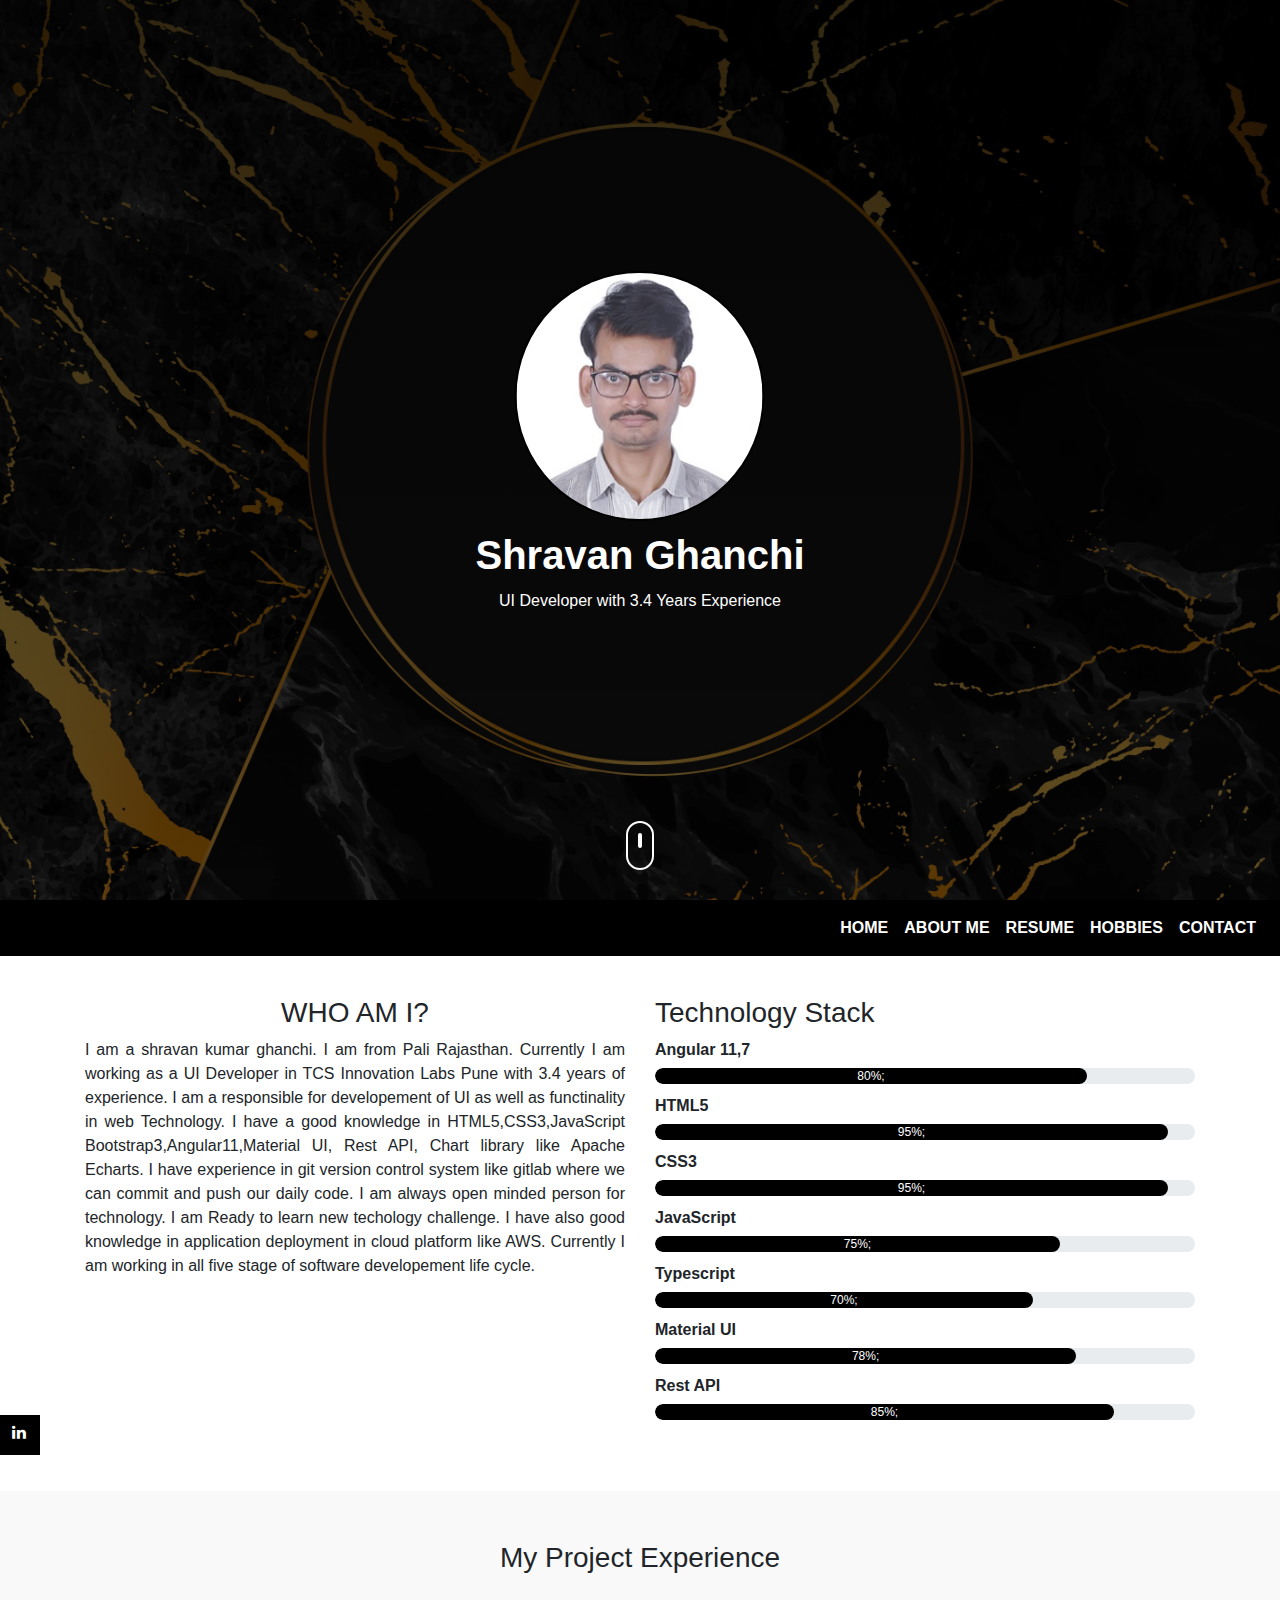
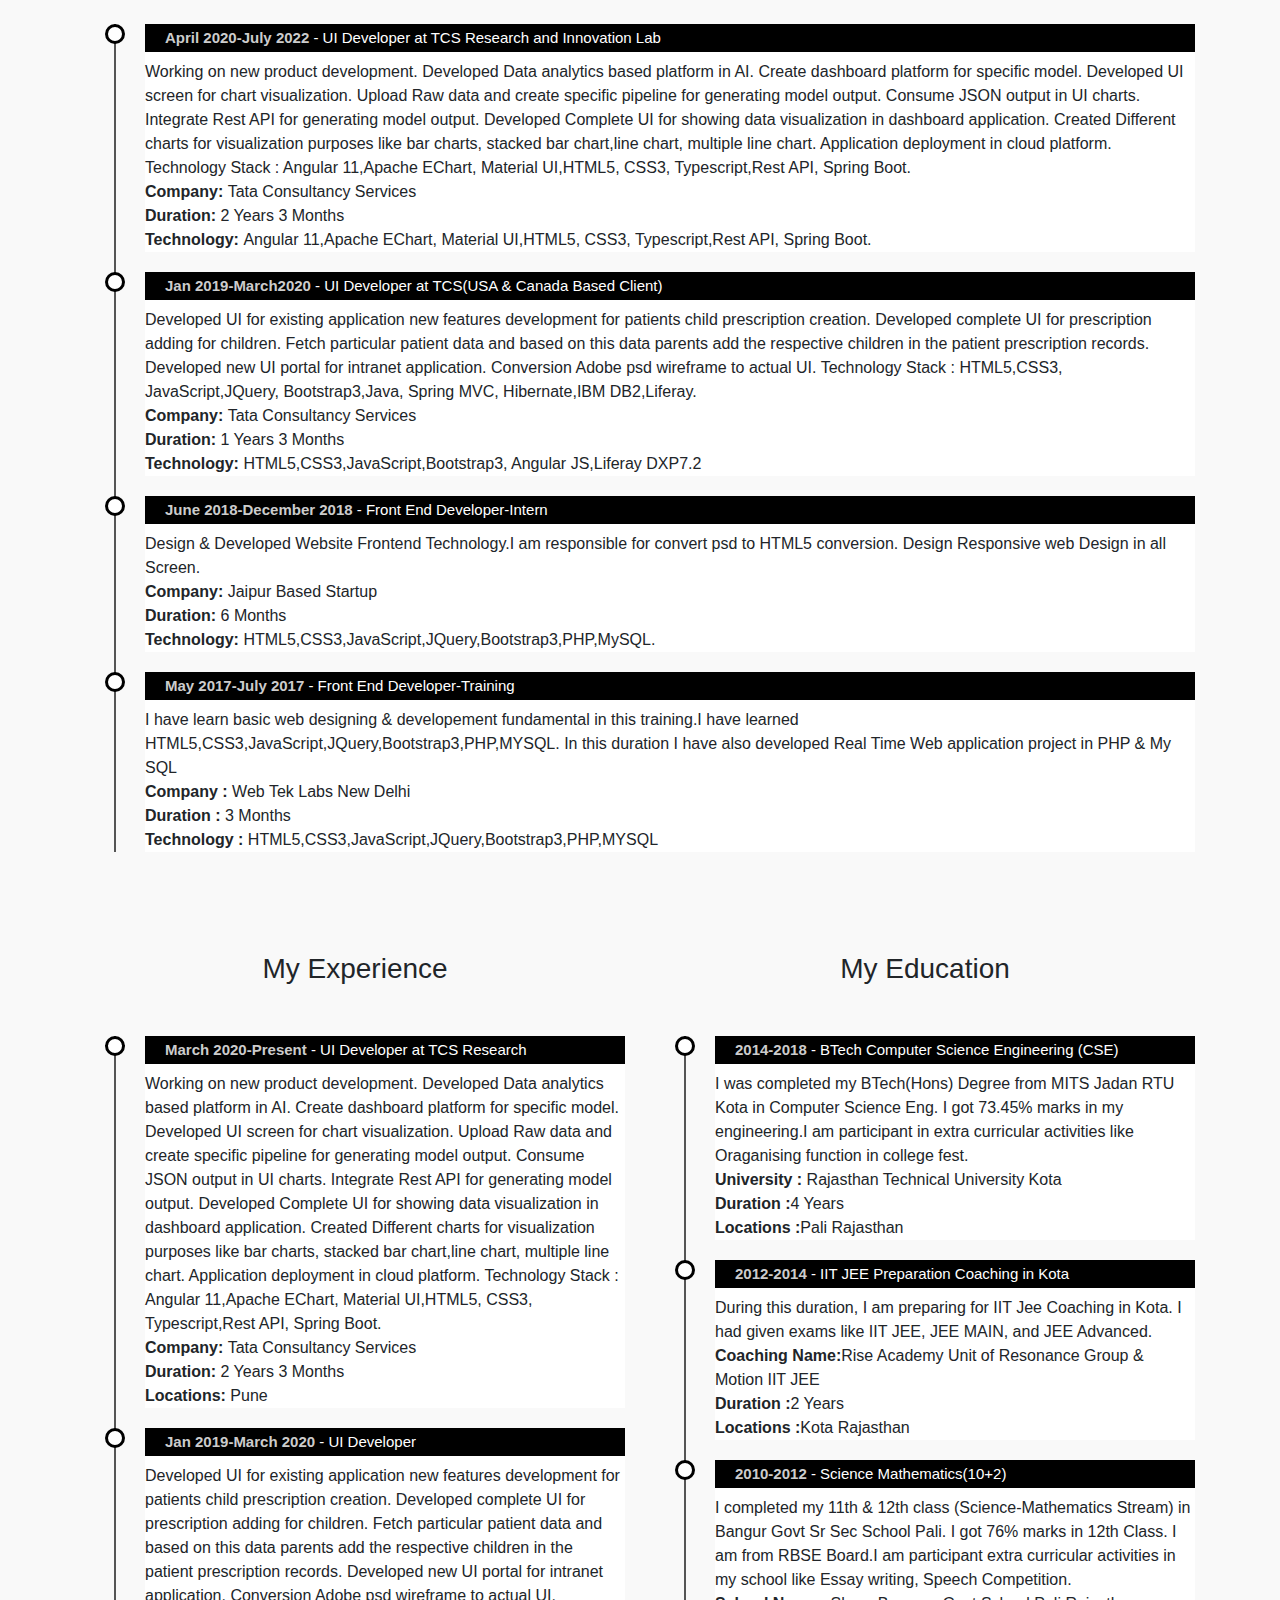
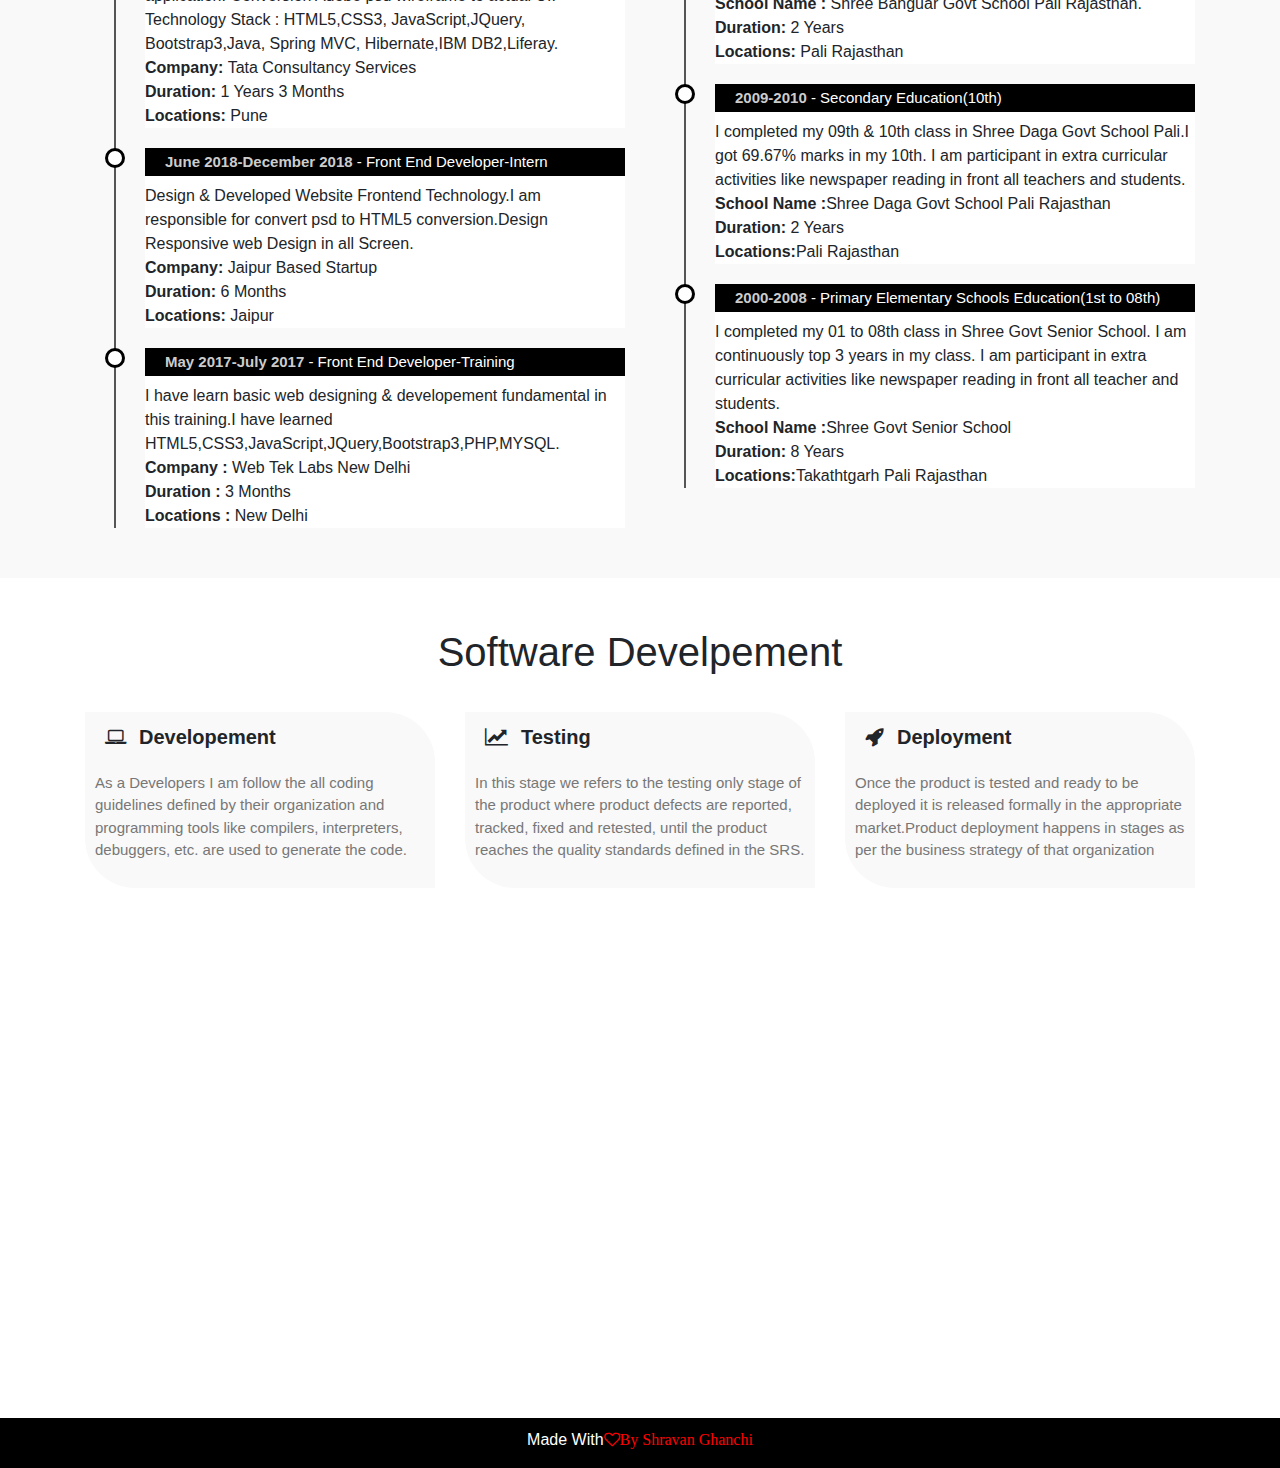
==== index.html @ bf37110e "Updated content and added updated resume" ====
<html>
<head>
     <title>UI Developer</title>
	<meta charset="utf-8"> 
	   <meta name="viewport" content="width=device-width, initial-scale=1">
	   <link rel="stylesheet" type="text/css" href="css/style.css">
	   <link rel="stylesheet" href="https://stackpath.bootstrapcdn.com/bootstrap/4.3.1/css/bootstrap.min.css"/>
<link rel="stylesheet" href="https://stackpath.bootstrapcdn.com/font-awesome/4.7.0/css/font-awesome.min.css">
<link rel="stylesheet" type="text/css" href="https://stackpath.bootstrapcdn.com/font-awesome/4.7.0/css/font-awesome.min.css">
<script src="https://code.jquery.com/jquery-3.3.1.slim.min.js"></script>
<script src="https://cdnjs.cloudflare.com/ajax/libs/popper.js/1.14.7/umd/popper.min.js" "></script>
<script src="https://stackpath.bootstrapcdn.com/bootstrap/4.3.1/js/bootstrap.min.js"></script>

</head>
<body>

 <!--------Header section------>
 <section id="header">
 
     <div class="container text-center">
	 <div class="user-box">
	 <img src="images/Shravan.jpg">
	 <h1>Shravan Ghanchi</h1>
	 <p class="">UI Developer with 3.4 Years Experience</p>
	 
	 </div>
	     
	 </div>
	 <div class="scroll-btn">
	          <div class="scroll-bar"><a href="#about"><span></span></a></div>
	 </div>
 </section>
 <!------UserInfoSection-------->
 <section class="user-info">
 <div class="nav-bar">
 <nav class="navbar navbar-expand-lg">
  <a class="navbar-brand top-logo " href="#"></a>
  <button class="navbar-toggler" type="button" data-toggle="collapse" data-target="#navbarNav" aria-controls="navbarNav" aria-expanded="false" aria-label="Toggle navigation">
  <i class="fa fa-bars"></i>
    <span class="navbar-toggler-icon"></span>
  </button>
  <div class="collapse navbar-collapse" id="navbarNav">
    <ul class="navbar-nav ml-auto">
      <li class="nav-item active">
        <a class="nav-link" href="#top"><b>HOME</b> <span class="sr-only">(current)</span></a>
      </li>
      <li class="nav-item">
        <a class="nav-link" href="#about"><b>ABOUT ME</b></a>
      </li>
      <li class="nav-item">
        <a class="nav-link" href="#resume"><b>RESUME</b></a>
      </li>
	  <li class="nav-item">
        <a class="nav-link" href="#service"><b>HOBBIES</b></a>
      </li>
	  <li class="nav-item">
        <a class="nav-link" href="#contact"><b>CONTACT</b></a>
      </li>
      
    </ul>
  </div>
</nav>
</div>
<!------ABOUT----->
<div class="container about" id="about">
<div class="row">
    <div class="col-md-6 text-center">
	<!-- <img src="images/Shravan.jpg" class="profile-img"> -->
	<h3 style="padding-top:40px">WHO AM I?</h3>
	<p style="text-align: justify;">
		I am a shravan kumar ghanchi. 
I am from Pali Rajasthan. 
Currently I am working as a UI Developer in TCS Innovation Labs Pune with 3.4 years of experience.
I am a responsible for developement of  UI  as well as functinality in web Technology.
I have a good knowledge in HTML5,CSS3,JavaScript Bootstrap3,Angular11,Material UI, Rest API, Chart library like Apache Echarts.  
I have experience in git version control system like gitlab where we can commit and push our daily code. I am always open minded person for technology. 
I am Ready to learn new techology challenge. 
I have also good knowledge in application deployment in cloud platform like AWS.
Currently I am working in all five stage of software developement life cycle.
	</p>
	</div>
	<div class="col-md-6">

		<h3 style="padding-top:40px">Technology Stack</h3>
	
	<div class="skills-bars">
	 <p>Angular 11,7</p>
	
	<div class="progress">
	    <div class="progress-bar" style="width:80%;">80%;</div>
	</div>
	 <p>HTML5</p>
	
	<div class="progress">
	    <div class="progress-bar" style="width:95%;">95%;</div>
	</div>
	 <p>CSS3</p>
	
	<div class="progress">
	    <div class="progress-bar" style="width:95%;">95%;</div>
	</div>
	 <p>JavaScript</p>
	
	<div class="progress">
	    <div class="progress-bar" style="width:75%;">75%;</div>
	</div>
	<p>Typescript</p>
	<div class="progress">
	    <div class="progress-bar" style="width:70%;">70%;</div>
	</div>
	<p>Material UI</p>
	<div class="progress">
	    <div class="progress-bar" style="width:78%;">78%;</div>
	</div>
	<p>Rest API</p>
	<div class="progress">
	    <div class="progress-bar" style="width:85%;">85%;</div>
	</div>
	</div>
</div>
</div>
</div>

<!-----------------Social Icon----->
<div class="social-icon">
     <ul>
	     <a href="https://www.linkedin.com/in/shravan-ghanchi-8161ab115/"><li><i class="fa fa-linkedin"></i></li></a>
		 <!-- <a href="#"><li><i class="fa fa-facebook"></i></li></a>
		 <a href="#"><li><i class="fa fa-github"></i></li></a>
		 <a href="#"><li><i class="fa fa-twitter"></i></li></a> -->
	 </ul>
</div>
<!--------------------Project Experinece------------------------------->
<div class="resume" id="resume">
<div class="container">
        <div class="row">
		     <div class="col-md-12">
			       <h3 class="text-center">My Project Experience</h3>
				   <ul class="timeline">
					<li>
						<h4><span>April 2020-July 2022</span> - UI Developer at TCS Research and Innovation Lab</h4>
						 <p>Working on new product development.
							Developed Data analytics based platform in AI.
							Create dashboard platform for specific model.
							Developed UI screen for chart visualization.
							Upload Raw data and create specific pipeline for generating model output.
							Consume JSON output in UI charts.
							Integrate Rest API for generating model output.
							Developed Complete UI for showing data visualization in dashboard application.
							Created Different charts for visualization purposes like bar charts, stacked bar chart,line chart, multiple line chart.
							Application deployment in cloud platform.
							Technology Stack : Angular 11,Apache EChart,
							Material UI,HTML5, CSS3, Typescript,Rest API, Spring Boot. <br>
						 <b>Company: </b>Tata Consultancy Services<br>
						 <b>Duration: </b>2 Years 3 Months<br>
						 <b>Technology: </b>Angular 11,Apache EChart,
						 Material UI,HTML5, CSS3, Typescript,Rest API, Spring Boot.<br></p>
						 </li>
				      <li>
				       <h4><span>Jan 2019-March2020</span> - UI Developer at TCS(USA & Canada Based Client)</h4>
				        <p>Developed UI for existing application new features development for patients child prescription creation.
							Developed complete UI for prescription adding for children.
							Fetch particular patient data and based on this data parents add the respective children in the patient prescription records.
							Developed new UI portal for intranet application.
							Conversion Adobe psd wireframe to actual UI.
							Technology Stack : HTML5,CSS3, JavaScript,JQuery, Bootstrap3,Java, Spring MVC, Hibernate,IBM DB2,Liferay.<br>
						<b>Company: </b>Tata Consultancy Services<br>
						<b>Duration: </b> 1 Years 3 Months<br>
						<b>Technology: </b>HTML5,CSS3,JavaScript,Bootstrap3, Angular JS,Liferay DXP7.2<br></p>
						</li>
						<li>
				       <h4><span>June 2018-December 2018</span> - Front End Developer-Intern </h4>
				        <p>Design & Developed Website Frontend Technology.I am responsible for convert psd to HTML5 conversion. Design Responsive web Design in all Screen.<br>
						<b>Company: </b>Jaipur Based Startup<br>
						<b>Duration: </b>6 Months<br>
						<b>Technology: </b>HTML5,CSS3,JavaScript,JQuery,Bootstrap3,PHP,MySQL.<br></p>
						</li>
						<li>
				       <h4><span>May 2017-July 2017</span> - Front End Developer-Training  </h4>
				        <p>I have learn basic web designing & developement fundamental in this training.I have learned HTML5,CSS3,JavaScript,JQuery,Bootstrap3,PHP,MYSQL. In this duration I have also developed Real Time Web application project in PHP & My SQL<br>
						<b>Company :</b> Web Tek Labs New Delhi<br>
						<b>Duration :</b> 3 Months<br>
						<b>Technology :</b> HTML5,CSS3,JavaScript,JQuery,Bootstrap3,PHP,MYSQL<br></p>
						</li>
				   </ul>
				   
				   
			 </div>
			 
		</div>
</div>
</div>


<!--------------------Resume------------------------------->
<div class="resume" id="resume">
<div class="container">
        <div class="row">
		     <div class="col-md-6">
			       <h3 class="text-center">My Experience </h3>
				   <ul class="timeline">
					<li>
						<h4><span>March 2020-Present</span> - UI Developer at TCS Research</h4>
						 <p>Working on new product development. Developed Data analytics based platform in AI. Create dashboard platform for specific model. Developed UI screen for chart visualization. Upload Raw data and create specific pipeline for generating model output. Consume JSON output in UI charts. Integrate Rest API for generating model output. Developed Complete UI for showing data visualization in dashboard application. Created Different charts for visualization purposes like bar charts, stacked bar chart,line chart, multiple line chart. Application deployment in cloud platform. Technology Stack : Angular 11,Apache EChart, Material UI,HTML5, CSS3, Typescript,Rest API, Spring Boot.<br>
						 <b>Company: </b>Tata Consultancy Services<br>
						 <b>Duration: </b>2 Years 3 Months<br>
						 <b>Locations: </b>Pune<br></p>
						 </li>
				      <li>
				       <h4><span>Jan 2019-March 2020</span> - UI Developer </h4>
				        <p>Developed UI for existing application new features development for patients child prescription creation. Developed complete UI for prescription adding for children. Fetch particular patient data and based on this data parents add the respective children in the patient prescription records. Developed new UI portal for intranet application. Conversion Adobe psd wireframe to actual UI. Technology Stack : HTML5,CSS3, JavaScript,JQuery, Bootstrap3,Java, Spring MVC, Hibernate,IBM DB2,Liferay.<br>
						<b>Company: </b>Tata Consultancy Services<br>
						<b>Duration: </b>1 Years 3 Months<br>
						<b>Locations: </b>Pune<br></p>
						</li>
						<li>
				       <h4><span>June 2018-December 2018</span> - Front End Developer-Intern </h4>
				        <p>Design & Developed Website Frontend Technology.I am responsible for convert psd to HTML5 conversion.Design Responsive web Design in all Screen.<br>
						<b>Company: </b>Jaipur Based Startup<br>
						<b>Duration: </b>6 Months<br>
						<b>Locations: </b>Jaipur<br></p>
						</li>
						<li>
				       <h4><span>May 2017-July 2017</span> - Front End Developer-Training  </h4>
				        <p>I have learn basic web designing & developement fundamental in this training.I have learned HTML5,CSS3,JavaScript,JQuery,Bootstrap3,PHP,MYSQL.<br>
						<b>Company :</b> Web Tek Labs New Delhi<br>
						<b>Duration :</b> 3 Months<br>
						<b>Locations :</b> New Delhi<br></p>
						</li>

				   </ul>
				   
				   
			 </div>
			 <div class="col-md-6">
			 <h3 class="text-center">My Education</h3>
				   <ul class="timeline">
				      <li>
				       <h4><span>2014-2018</span> - BTech Computer Science Engineering (CSE)</h4>
				        <p>I was completed my BTech(Hons) Degree from MITS Jadan RTU Kota in Computer Science Eng.
							I got 73.45% marks in my engineering.I am participant in extra curricular activities like Oraganising function in college fest.<br>
						<b>University :</b> Rajasthan Technical University Kota<br>
						<b>Duration :</b>4 Years<br>
						<b>Locations :</b>Pali Rajasthan<br></p>
						</li>
						<li>
							<h4><span>2012-2014</span> - IIT JEE Preparation Coaching in Kota</h4>
							<p>During this duration, I am preparing for IIT Jee Coaching in Kota. I had given exams like IIT JEE, JEE MAIN, and JEE Advanced.  <br>
							<b>Coaching Name:</b>Rise Academy Unit  of Resonance Group  & Motion IIT JEE<br>
							<b>Duration :</b>2 Years <br>
							<b>Locations :</b>Kota Rajasthan<br></p>
							</li>
							<li>
				       <h4><span>2010-2012</span> - Science Mathematics(10+2)</h4>
				        <p>I completed my 11th & 12th class (Science-Mathematics Stream) in Bangur Govt Sr Sec School Pali. I got 76% marks in 12th Class. I am from RBSE Board.I am participant extra curricular activities in my school like Essay writing, Speech Competition.<br>
						<b>School Name : </b>Shree Banguar Govt School Pali Rajasthan.<br>
						<b>Duration: </b>2 Years<br>
						<b>Locations: </b>Pali Rajasthan<br></p>
						</li>
						<li>
				       <h4><span>2009-2010</span> - Secondary Education(10th)</h4>
				        <p>I completed my 09th & 10th class in Shree Daga Govt School Pali.I got 69.67% marks in my 10th. I am participant in extra curricular activities like newspaper reading in front all teachers and students.<br>
						<b>School Name :</b>Shree Daga Govt School Pali Rajasthan<br>
						<b>Duration: </b> 2 Years<br>
						<b>Locations:</b>Pali Rajasthan<br></p>
						</li>
						<li>
							<h4><span>2000-2008</span> - Primary Elementary Schools Education(1st to 08th)</h4>
							 <p>I completed my 01 to 08th class in Shree Govt Senior School. I am continuously top 3 years in my class. I am participant in extra curricular activities like newspaper reading in front all teacher and students.<br>
							 <b>School Name :</b>Shree Govt Senior School <br>
							 <b>Duration: </b> 8 Years<br>
							 <b>Locations:</b>Takathtgarh Pali Rajasthan<br></p>
							 </li>
				   </ul>
				   
				   
			 
			 </div>
		</div>
</div>
</div>


<!----------------SERVICE--------------------->
	<div class="service" id="service">
	<div class="container">
	<h1 class="text-center">Software Develpement</h1>
	<p class="text-center"></p>
	<div class="row">
		<div class="col-md-4"> 
			<div class="service-box">
			   <i class="fa fa-laptop"></i><span>Developement</span>
			   <p>As a Developers I am follow the all coding guidelines defined by their organization and programming tools like compilers, interpreters, debuggers, etc. are used to generate the code.</p>
			</div>
			
			</div>
	  
	    <div class="col-md-4">
               <div class="service-box">
		    <i class="fa fa-line-chart"></i><span>Testing</span>
			<p>In this stage we refers to the testing only stage of the product where product defects are reported, tracked, fixed and retested, until the product reaches the quality standards defined in the SRS.</p>
		 </div>
		</div>

		<div class="col-md-4"> 
			<div class="service-box">
			   <i class="fa fa-rocket"></i><span>Deployment</span>
			   <p>Once the product is tested and ready to be deployed it is released formally in the appropriate market.Product deployment happens in stages as per the business strategy of that organization</p>
			</div>
		  </div>
		 
	</div>
	</div>
	</div>
	<!------------------------Contact------------------------>
	
	
	
 </section>
 <div class="">
 <div class="contact" id="contact">
	
	 <div class="container text-center">
	       <h1>Contact Me</h1>
		   <p class="text-center">If you like my portfolio and Impress with my work. Call me given number for avaiblity of interview.<br>Send the email for schedule interview.</p>
	       <div class="row">
		       <div class="col-md-4">
			      <i class="fa fa-phone"></i>
				  <p>+919529135297</p>
			   </div>
			   <div class="col-md-4">
			      <i class="fa fa-envelope"></i>
				  <p>shravankumarghanchi@gmail.com</p>
			   </div>
			   <div class="col-md-4">
			      <i class="fa fa-internet-explorer"></i>
				  <p>shravan10.github.io/shravan-resume-/</p>
			   </div>
			   
		   </div>
		   <button type="button"class="btn btn-primary">
	   <i class="fa fa-download"></i>  <a href="images/Shravan_Ghanchi_Resume.pdf" target="_blank">Resume</a></button>
	</button>
	<!-- <button type="button"class="btn btn-primary">
	   <i class="fa fa-rocket"></i>Hire Me</button>
	</button> -->
	 </div>
	 
	 <div class="footer text-center">
	 <p>Made With<i class="fa fa-heart-o">By Shravan Ghanchi</i></p>
	 </div>
	</div>
 </div>
 
 <!-----smooth scroll----------------------->
 <script src="smooth-scroll.js"></script>
 <script>
	var scroll = new SmoothScroll('a[href*="#"]');
</script>
 
 <script>
 </script>
</body>



</html>
---- css/style.css ----
body
{
	margin:0;
	padding:0;
	font-family:sans-serif;
}

/*----------------Header CSS-------------------*/
#header
{
	height:100vh;
	background:linear-gradient(rgba(0,0,0,0.8),rgba(0,0,0,0.6)),url(../images/secondbackground.jpg);
	background-position:center;
	background-size:cover;
	background-attachment:fixed;
}
.user-box
{
	top:50%;
	left:50%;
	transform:translate(-50%,-50%);
	position:absolute;
}
.user-box img	
{
	border-radius: 50%;
    width: 250px;
    border: 2px solid #000000;
	
} 
.user-box h1
{
	color:#fff;
	font-weight:bold;
	margin:10px;
}
.user-box p
{
	color:#fff;
}
.scroll-btn
{
	bottom:30px;
	position:absolute;
	left:50%;
	transform:translateX(-50%);
	border:2px solid #fff;
	padding:10px 10px 20px;border-radius:30px;
}
.scroll-bar span
{
	border:2px solid #fff;
	font-size:10px;
	border-radius:30px;
	
}
.scroll-bar
{
	animation:mover 1s infinite alternate;
}
@keyframes mover
{
	0%{transform:translateY(0);}
	100%{transform:translateY(10px);}
}.profile-img
{
	height:400px;
}
.nav-bar
{   top:0;
	position:sticky;
	z-index:2;
}
.navbar
{
	background:#000;
	
}

.top-logo a{
	color:#ffffff !important;
font-weight:bold;
text-decoration:none;
}
.nav-bar .fa-bars
{
	font-size:35px;
	color:#fff;
}
.navbar-toggler
{
	outline:none !important;
}
.navbar-nav{
	float:right;
	text-align:right;
}
.nav-link{color:#fff !important;}
.skills-bars p
{
	margin-bottom:6px;font-weight:600;
}
.progress
{
	border-radius:16px !important;
	margin-bottom:10px;
}
.progress-bar {
	border-radius:60px;
	background:#000 !important;
}
.resume
{
	padding-top:50px;
	padding-bottom:30px;
	background:#f9f9f9;
	
}
.resume h3
{
	margin-bottom:50px;
}
.timeline
{
	list-style:none;
	position:relative;
}
.timeline:before
{
content:'';
background:#555;
display:inline-block;
position:absolute;
left:29px;
width:2px;
height:100%;
z-index:1;	
}
.timeline li
{
	margin-top:20px;margin-bottom:20px;margin-left:20px;background:#fff;
}
.timeline li h4{background-color:#000;padding:5px 0 5px 20px;color:#fff;font-size:15px;}
.timeline li h4 span{font-weight:bold;color:#ccc;}
.timeline li:before{content:'';background:#fff;display:inline-block;position:absolute;border-radius:50%;
border:3px solid #000;left:20px;width:20px;height:20px;
z-index:1;}
.service
{
	padding-top:50px;
	padding-bottom:50px;
}
.service h1{margin-bottom:15px;}
.service-box {
	background:	#f9f9f9;
	padding:10px;margin-top:20px;
	border-top-right-radius:50px;
	border-bottom-left-radius:50px;
}
.service-box .fa
{
	margin:0  10px;
	font-size:20px;
}
.service-box span
{
margin:3px;
font-size:20px;
font-weight:bold;
	
}
.service-box p
{
	font-size:15px;
	margin-top:20px;
	color:#777;
	
}
.service-box:hover
{
	background:#000;
	color:#fff;
	border-top-right-radius:0px;
	border-bottom-left-radius:0px;
	border-top-left-radius:50px;
	border-bottom-right-radius:50px;
	transition:1s;
}
.service-box:hover p{color:#fff;}
.contact
{
	
	padding-top:50px;
	background:linear-gradient(rgba(0,0,0,0.6),rgba(0,0,0,0.6)),url(../images/background3.jpg);
	background-position:center;
	background-size:cover;
	background-attachment:fixed;
	color:#fff;
}
.contact .row 
{
	padding:30px 0;font-size:22px;
}
.contact .col-md-4 .fa
{
	padding:10px;
	font-size:40px;
	
}
.contact .btn
{
	padding:10px 25px 10px 25px;
	margin:5px;border-radius:30px;
	border:2px solid #fff;
	background:transparent;
}
.contact a
{   
    color:#ffffff;
	text-decoration:none !important;
}
.contact a:hover
{   
    color:#ffffff;
	text-decoration:none !important;
}
.contact .btn focus
{
	box-shadow:none !important;
	
}

.contact .btn:hover{
	border:2px solid #000 !important;
	background:#000 !important;
	transition:0.6s;
}
.contact .btn .fa
{
	margin-right:10px;
}

.footer{
	background:#000;
	height:50px;margin-top:50px;color:#fff;padding-top:10px;
}
.fa-heart-o{
	color:red;
}
.social-icon
{
	top:50%;
	transform:translateY(-50%);
	position:sticky;
	z-index:1;
	width:80px;
}
.social-icon ul
{
	padding:initial;
}
.social-icon ul li
{
	height:40px;
	width:40px;
	list-style-type:none;
	padding-left:12px;
	padding-top:6px;
	margin-top:5px;
	color:#fff;
	background:#000;
}
.social-icon ul li:hover{
	padding-left:30px;
	width:80px;transition:1s;
}
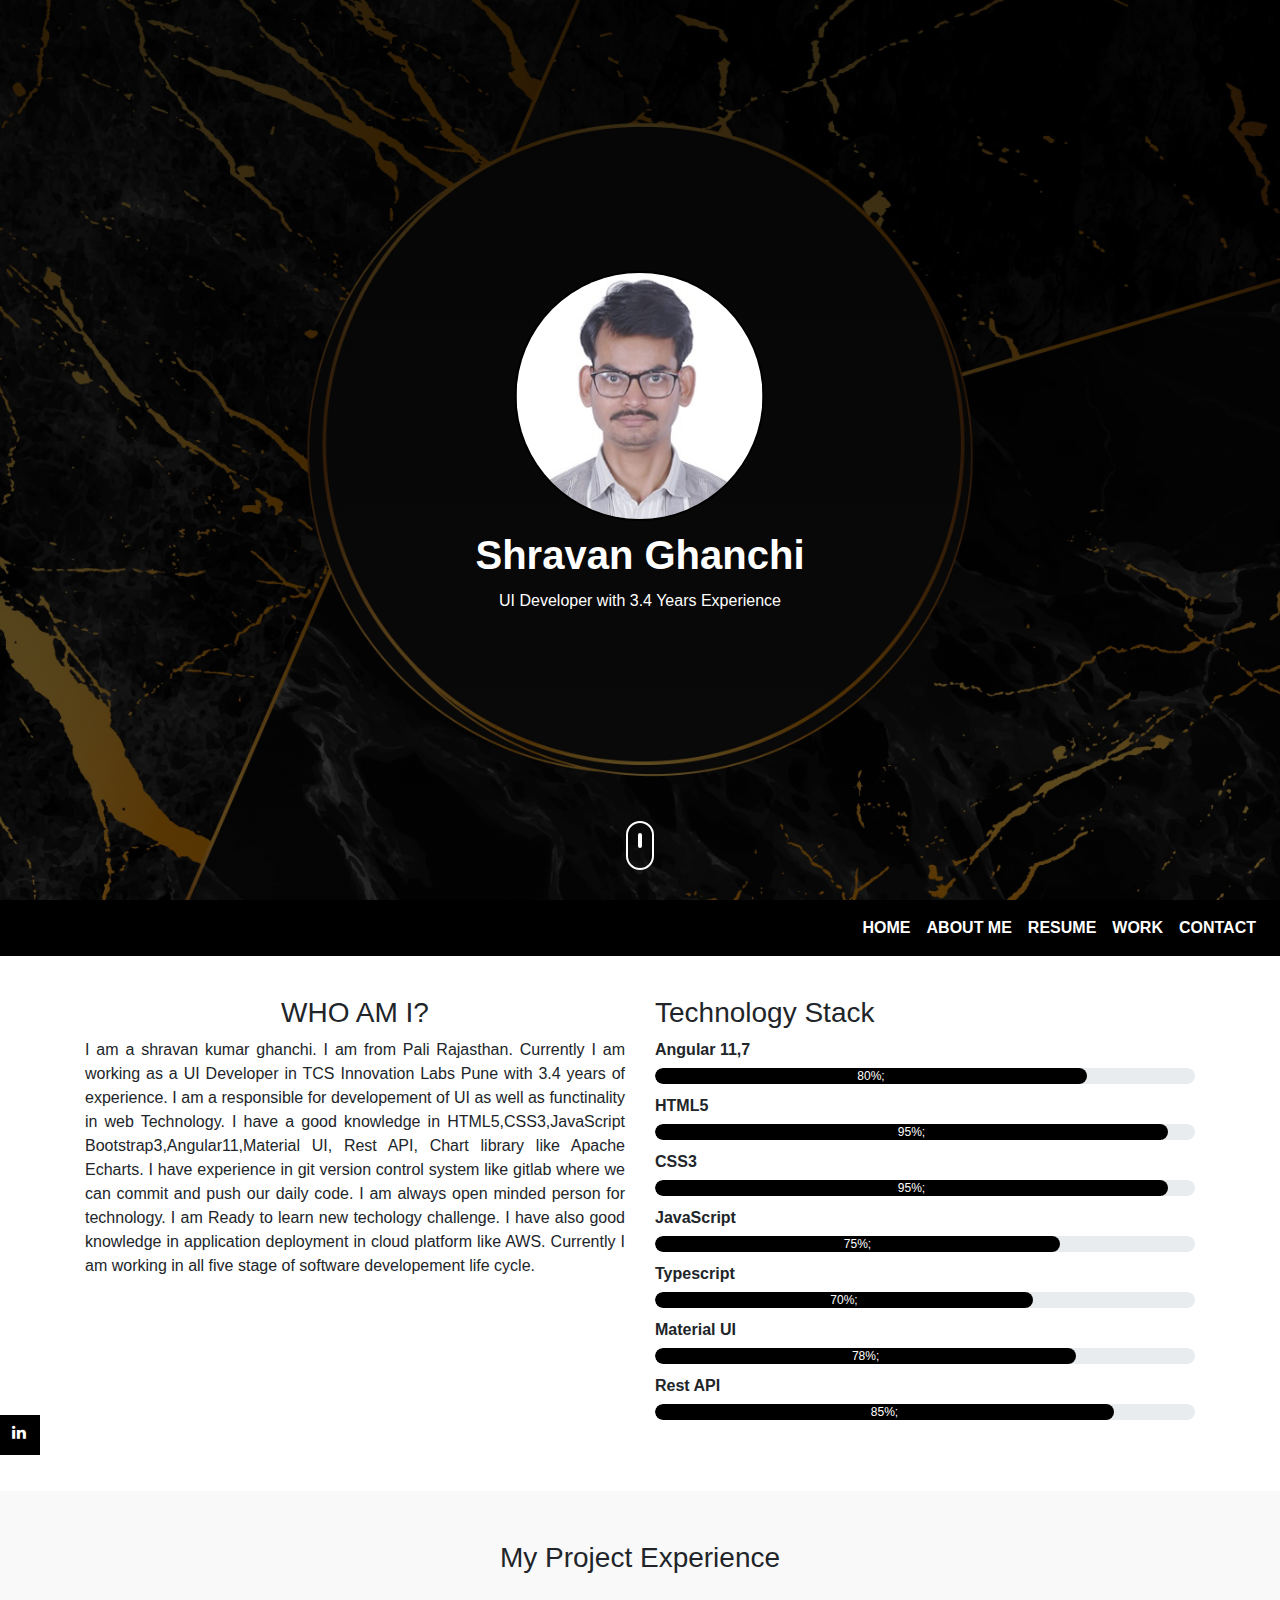
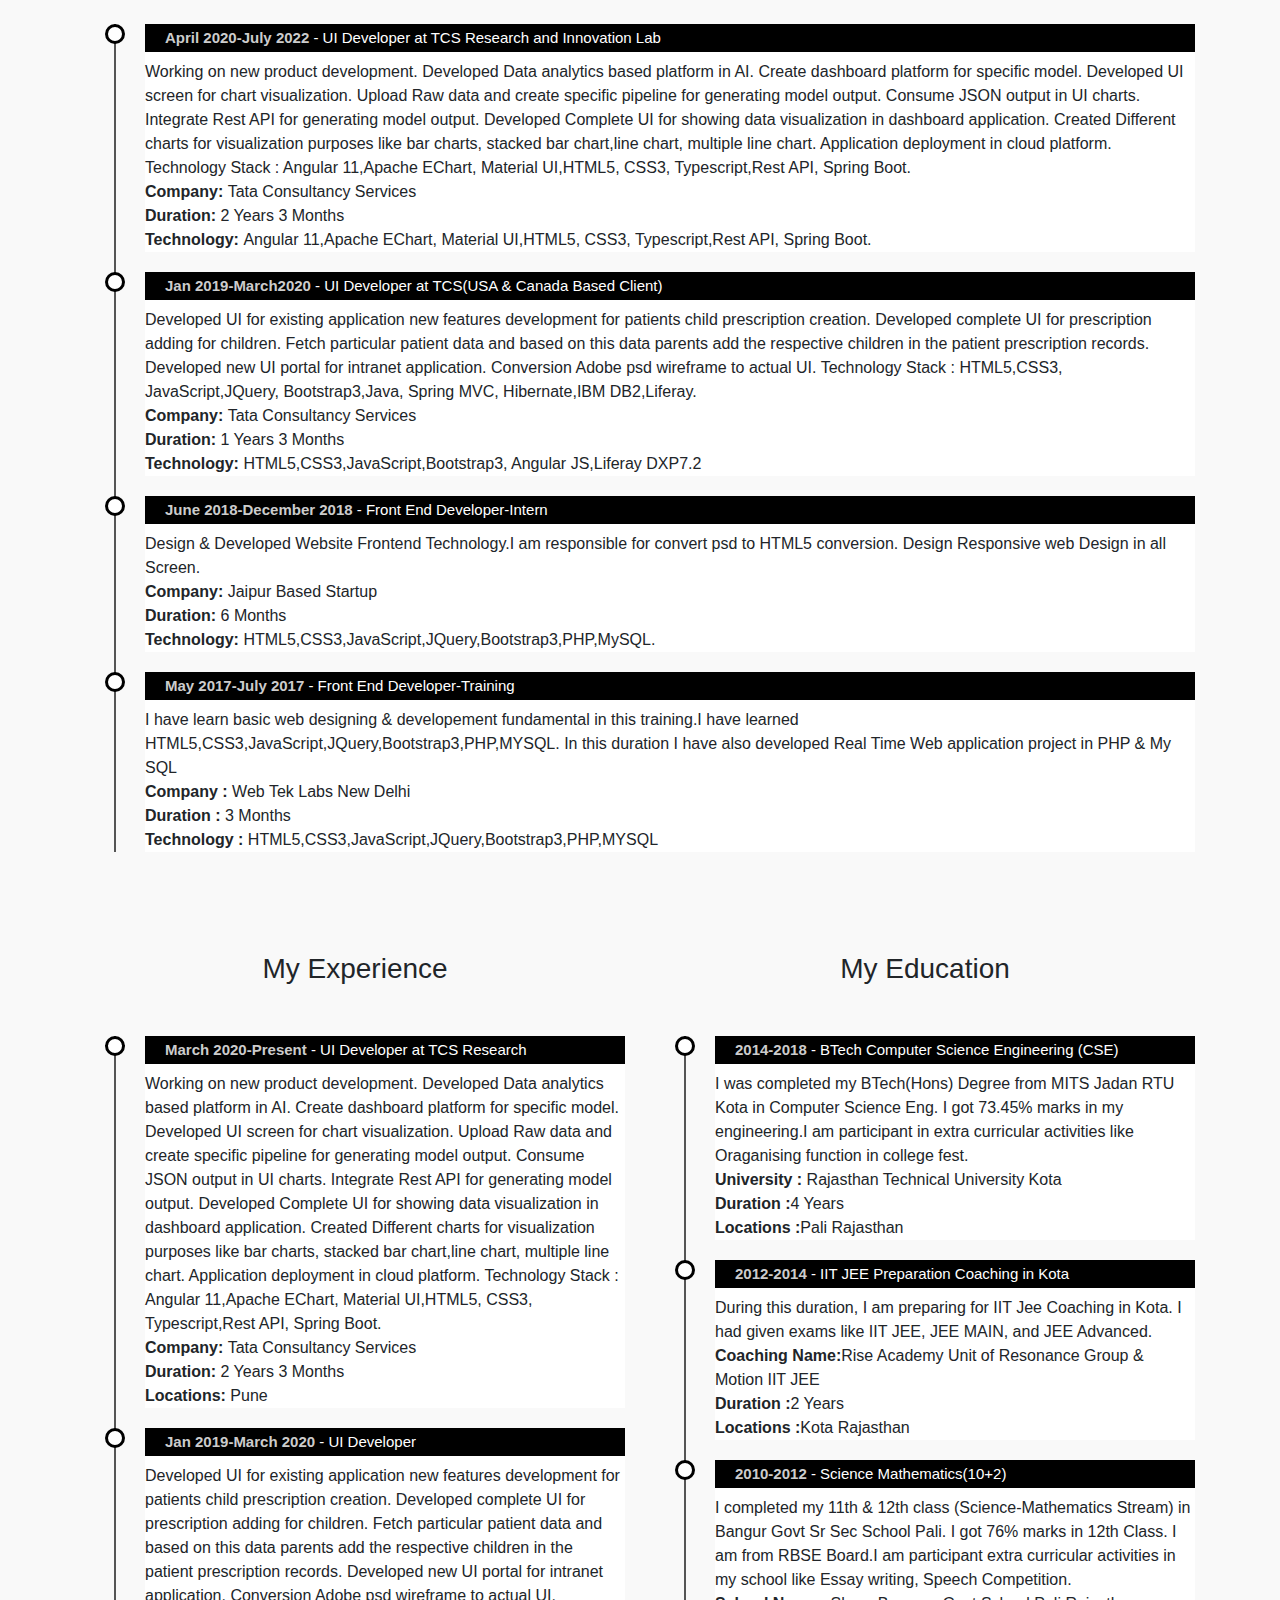
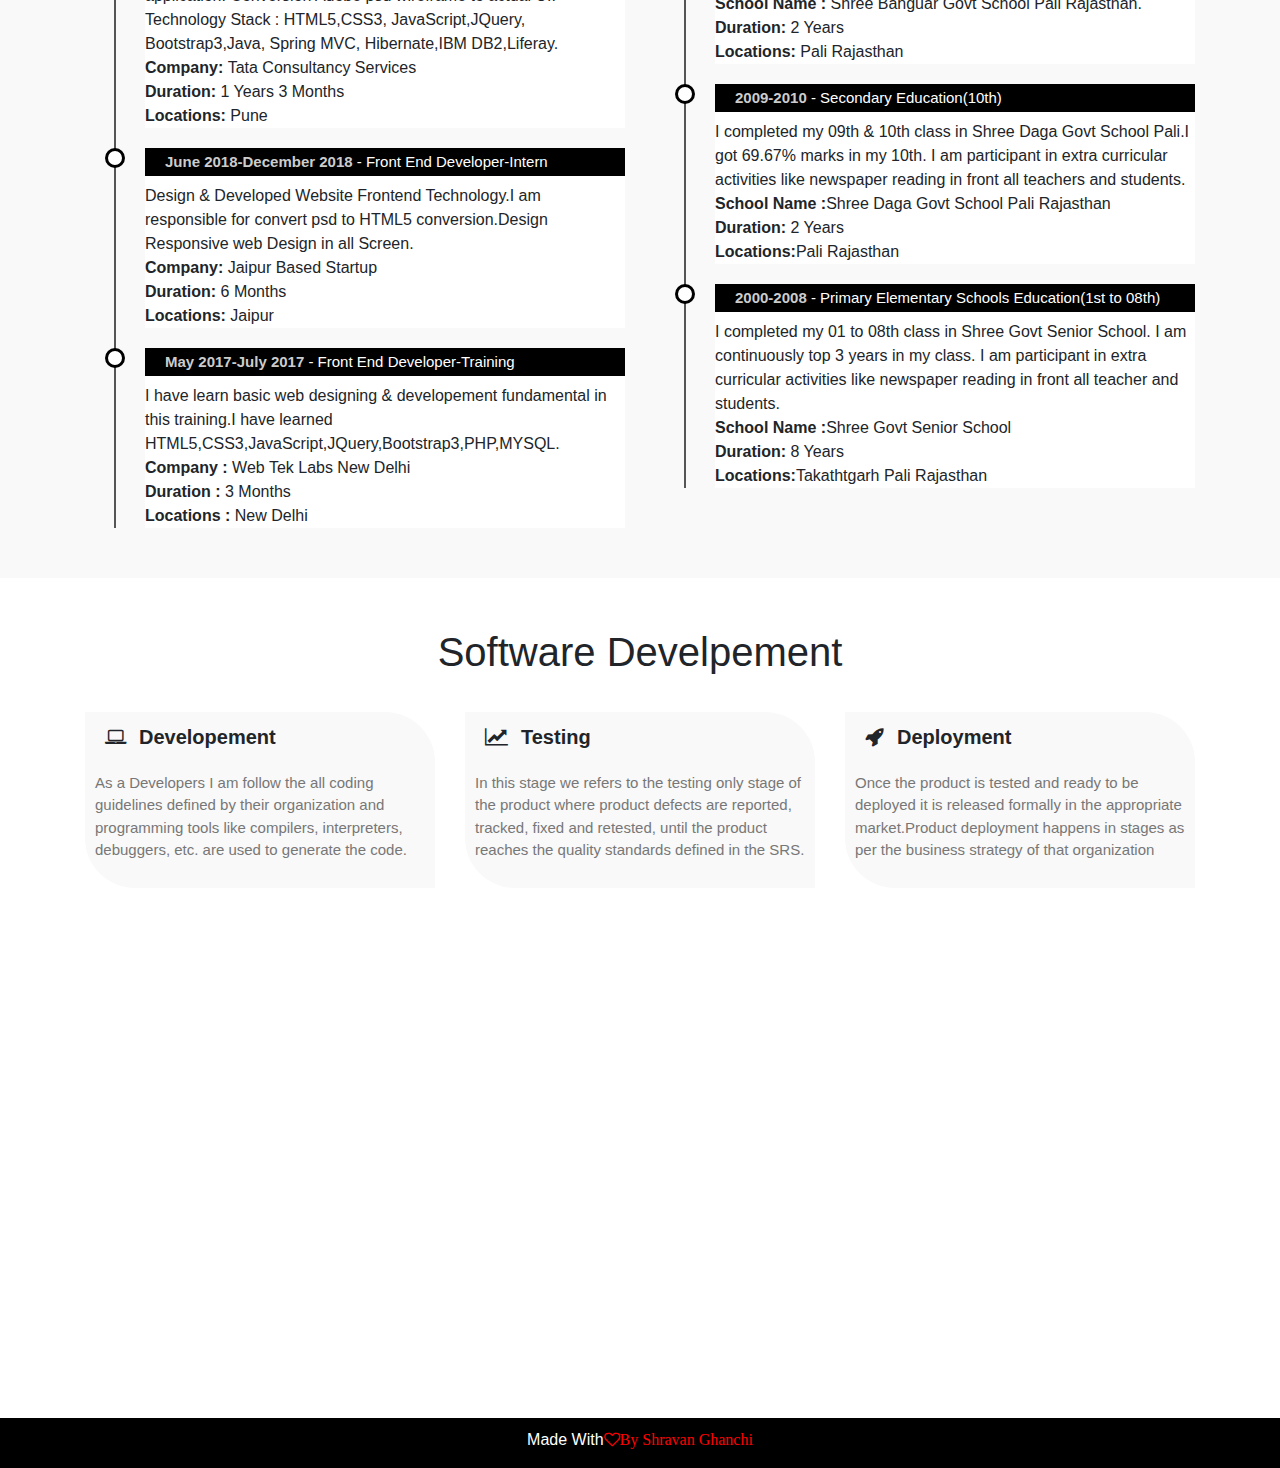
==== commit fa9a1a87: "updated navigation bar from service to work" ====
--- a/index.html
+++ b/index.html
@@ -51,7 +51,7 @@
         <a class="nav-link" href="#resume"><b>RESUME</b></a>
       </li>
 	  <li class="nav-item">
-        <a class="nav-link" href="#service"><b>HOBBIES</b></a>
+        <a class="nav-link" href="#work"><b>WORK</b></a>
       </li>
 	  <li class="nav-item">
         <a class="nav-link" href="#contact"><b>CONTACT</b></a>
@@ -282,7 +282,7 @@
 
 
 <!----------------SERVICE--------------------->
-	<div class="service" id="service">
+	<div class="service" id="work">
 	<div class="container">
 	<h1 class="text-center">Software Develpement</h1>
 	<p class="text-center"></p>
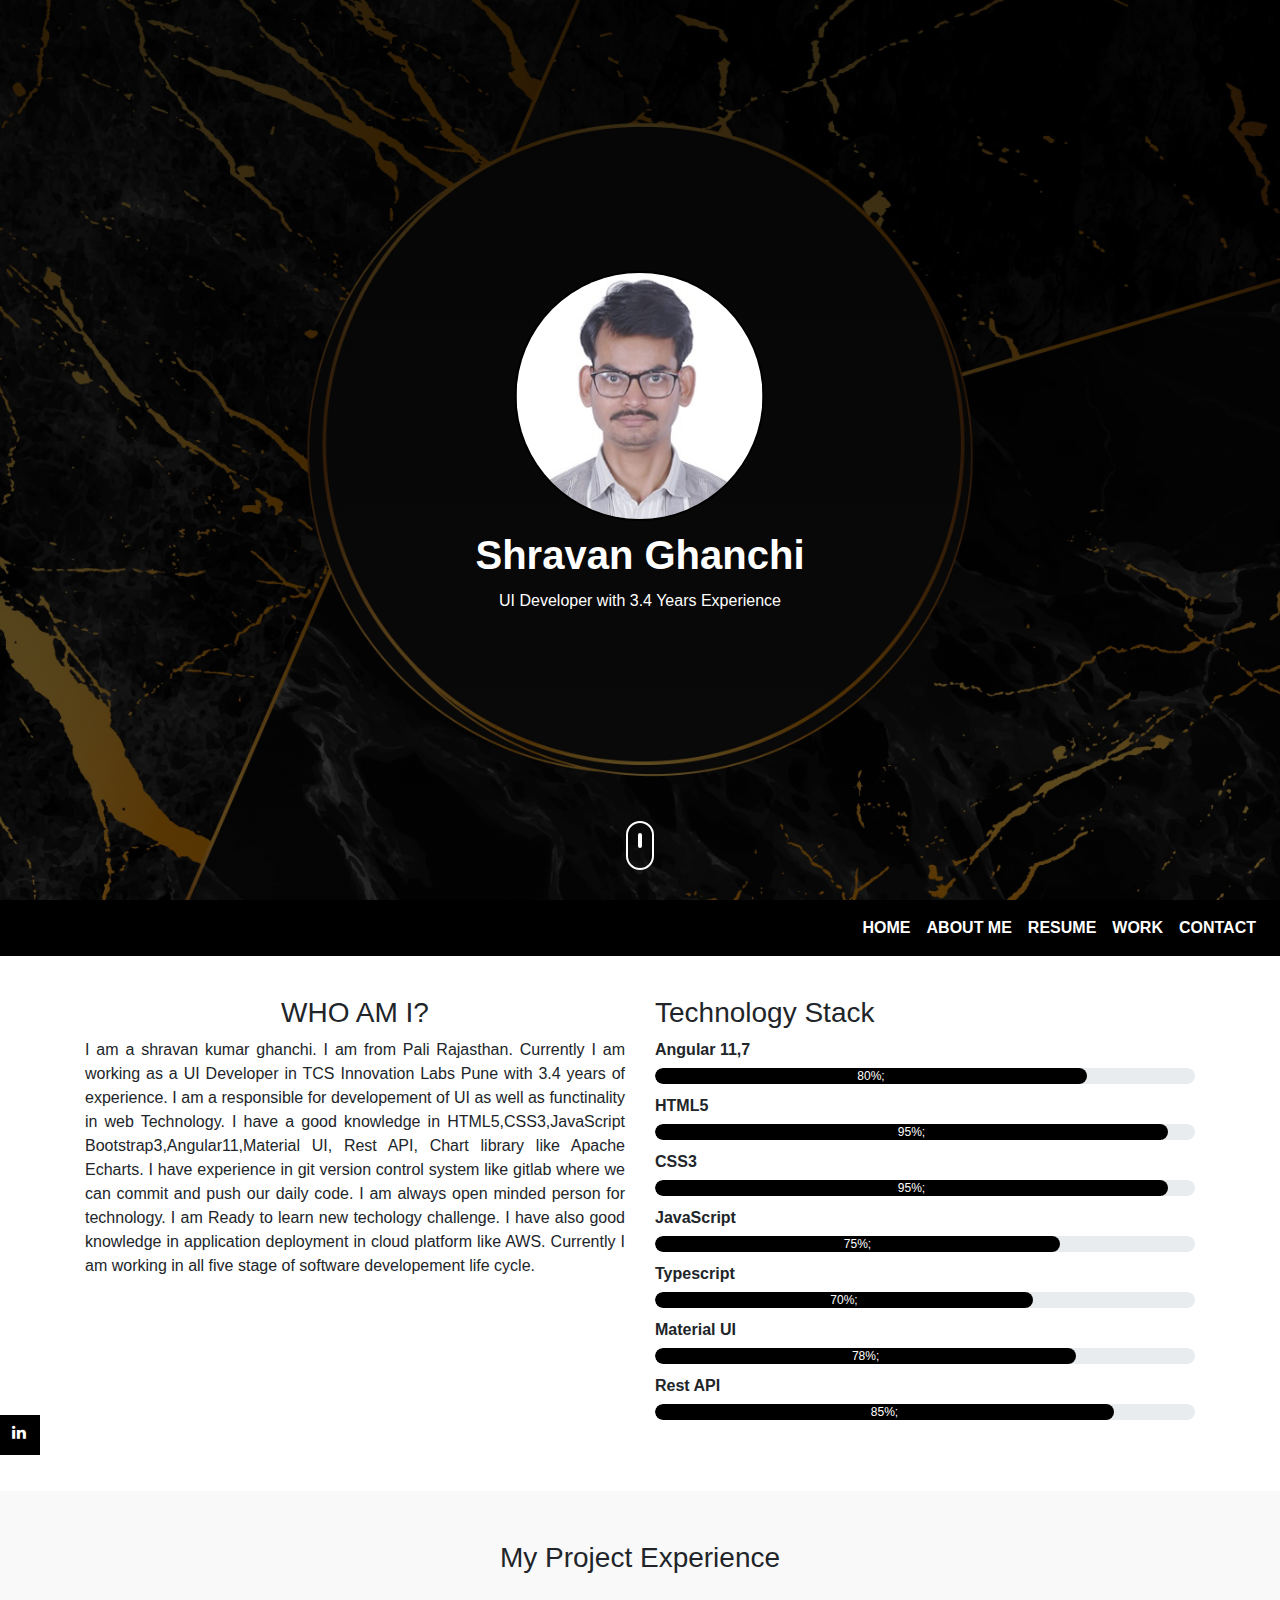
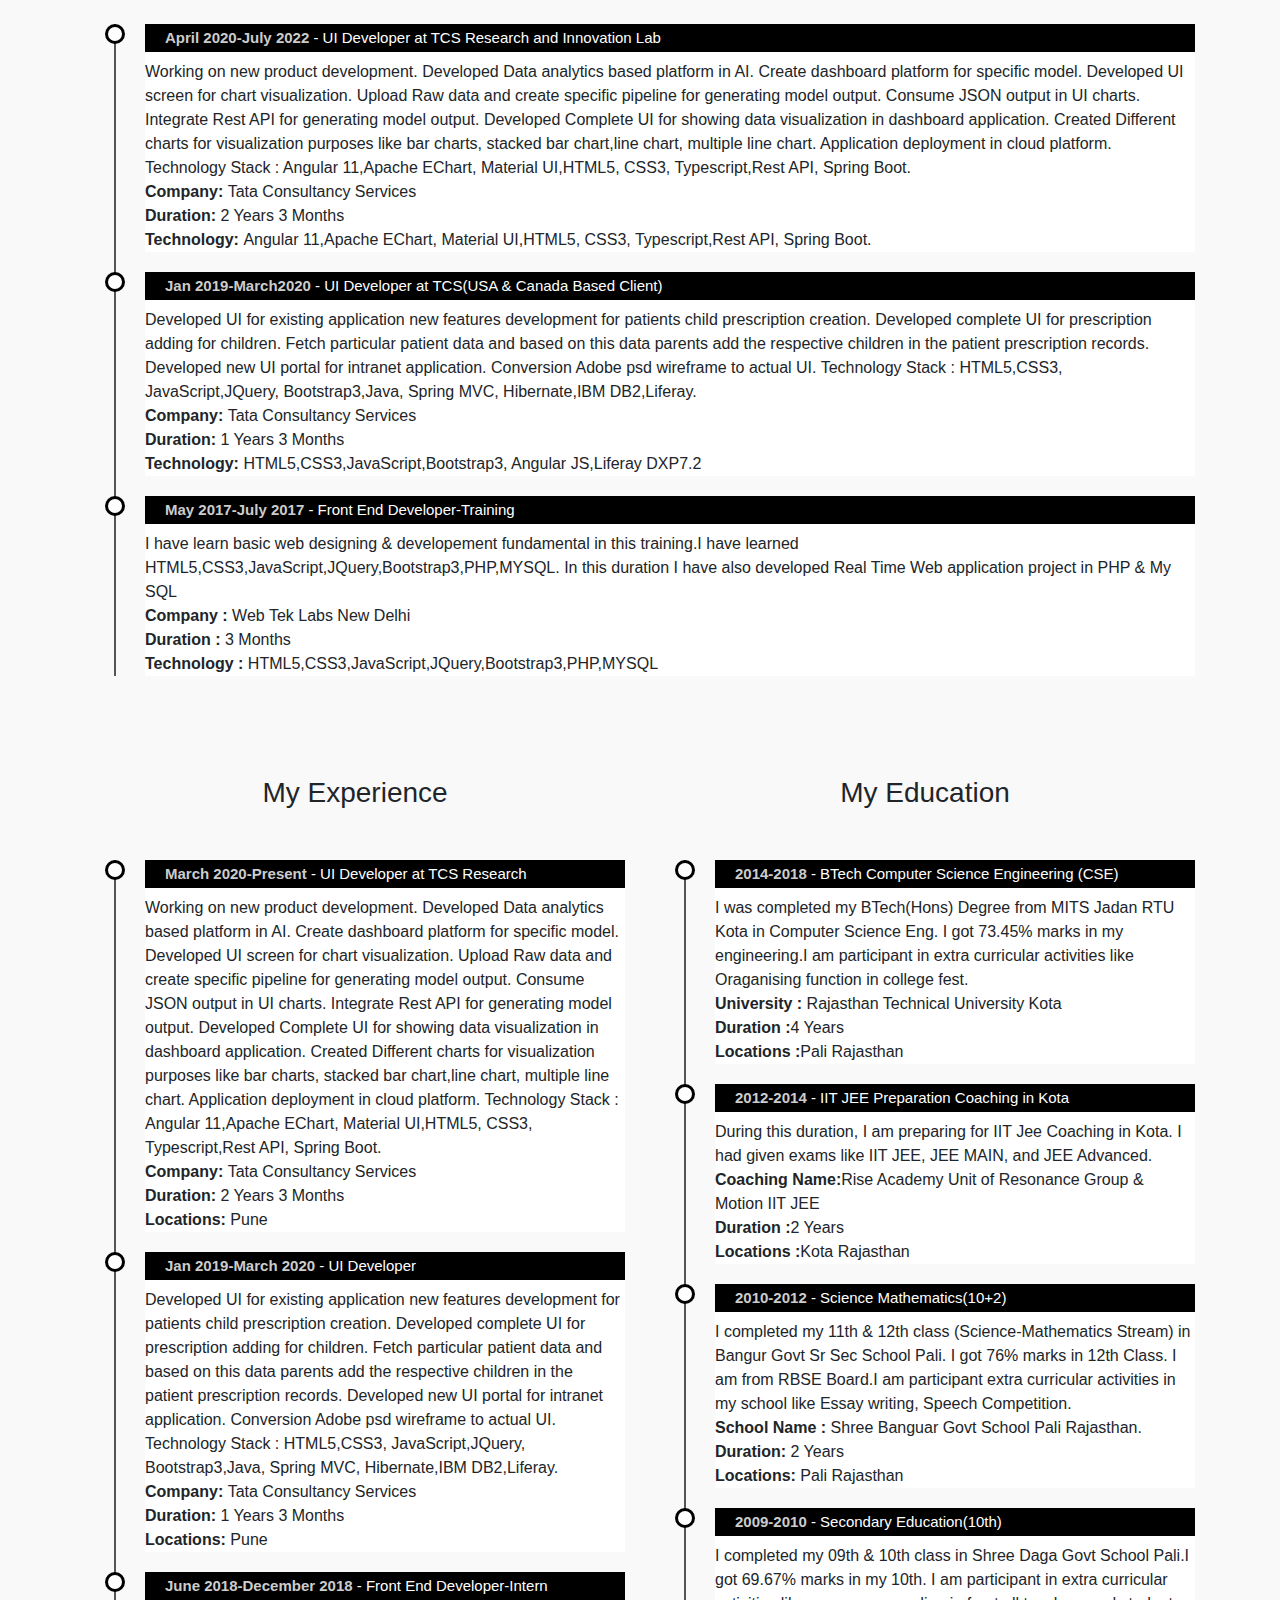
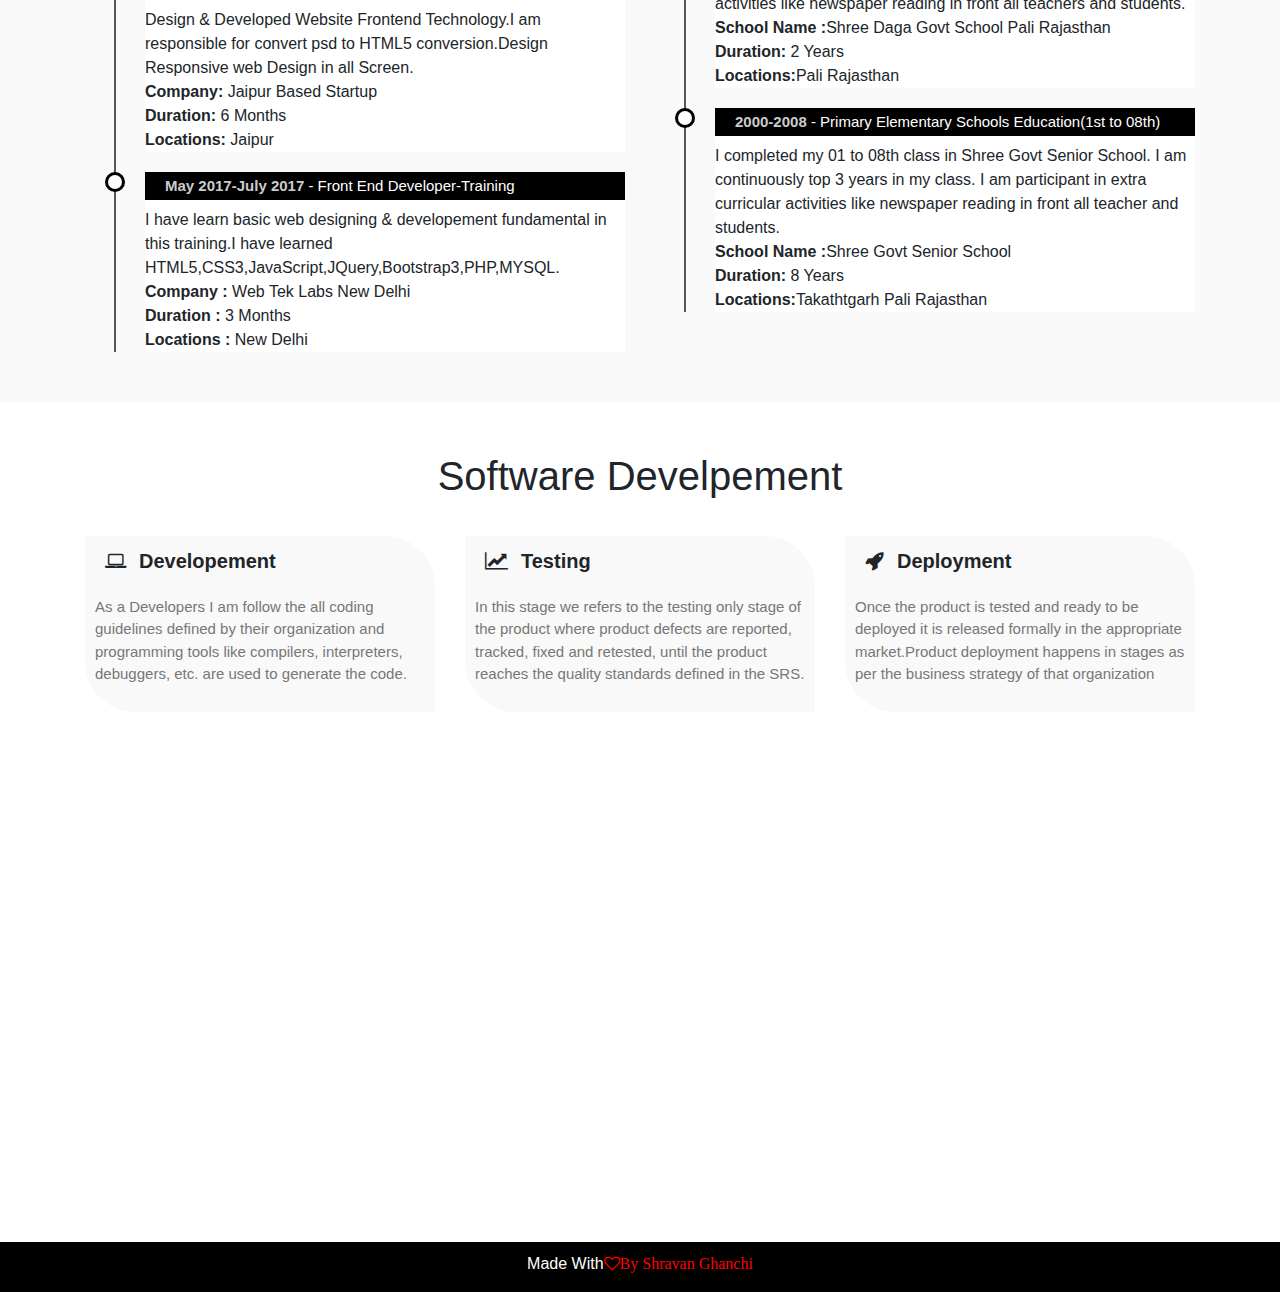
==== commit 935416e3: "remove one div" ====
--- a/index.html
+++ b/index.html
@@ -168,13 +168,7 @@
 						<b>Duration: </b> 1 Years 3 Months<br>
 						<b>Technology: </b>HTML5,CSS3,JavaScript,Bootstrap3, Angular JS,Liferay DXP7.2<br></p>
 						</li>
-						<li>
-				       <h4><span>June 2018-December 2018</span> - Front End Developer-Intern </h4>
-				        <p>Design & Developed Website Frontend Technology.I am responsible for convert psd to HTML5 conversion. Design Responsive web Design in all Screen.<br>
-						<b>Company: </b>Jaipur Based Startup<br>
-						<b>Duration: </b>6 Months<br>
-						<b>Technology: </b>HTML5,CSS3,JavaScript,JQuery,Bootstrap3,PHP,MySQL.<br></p>
-						</li>
+						
 						<li>
 				       <h4><span>May 2017-July 2017</span> - Front End Developer-Training  </h4>
 				        <p>I have learn basic web designing & developement fundamental in this training.I have learned HTML5,CSS3,JavaScript,JQuery,Bootstrap3,PHP,MYSQL. In this duration I have also developed Real Time Web application project in PHP & My SQL<br>
@@ -364,4 +358,4 @@
 
 
 
-</html>+</html>
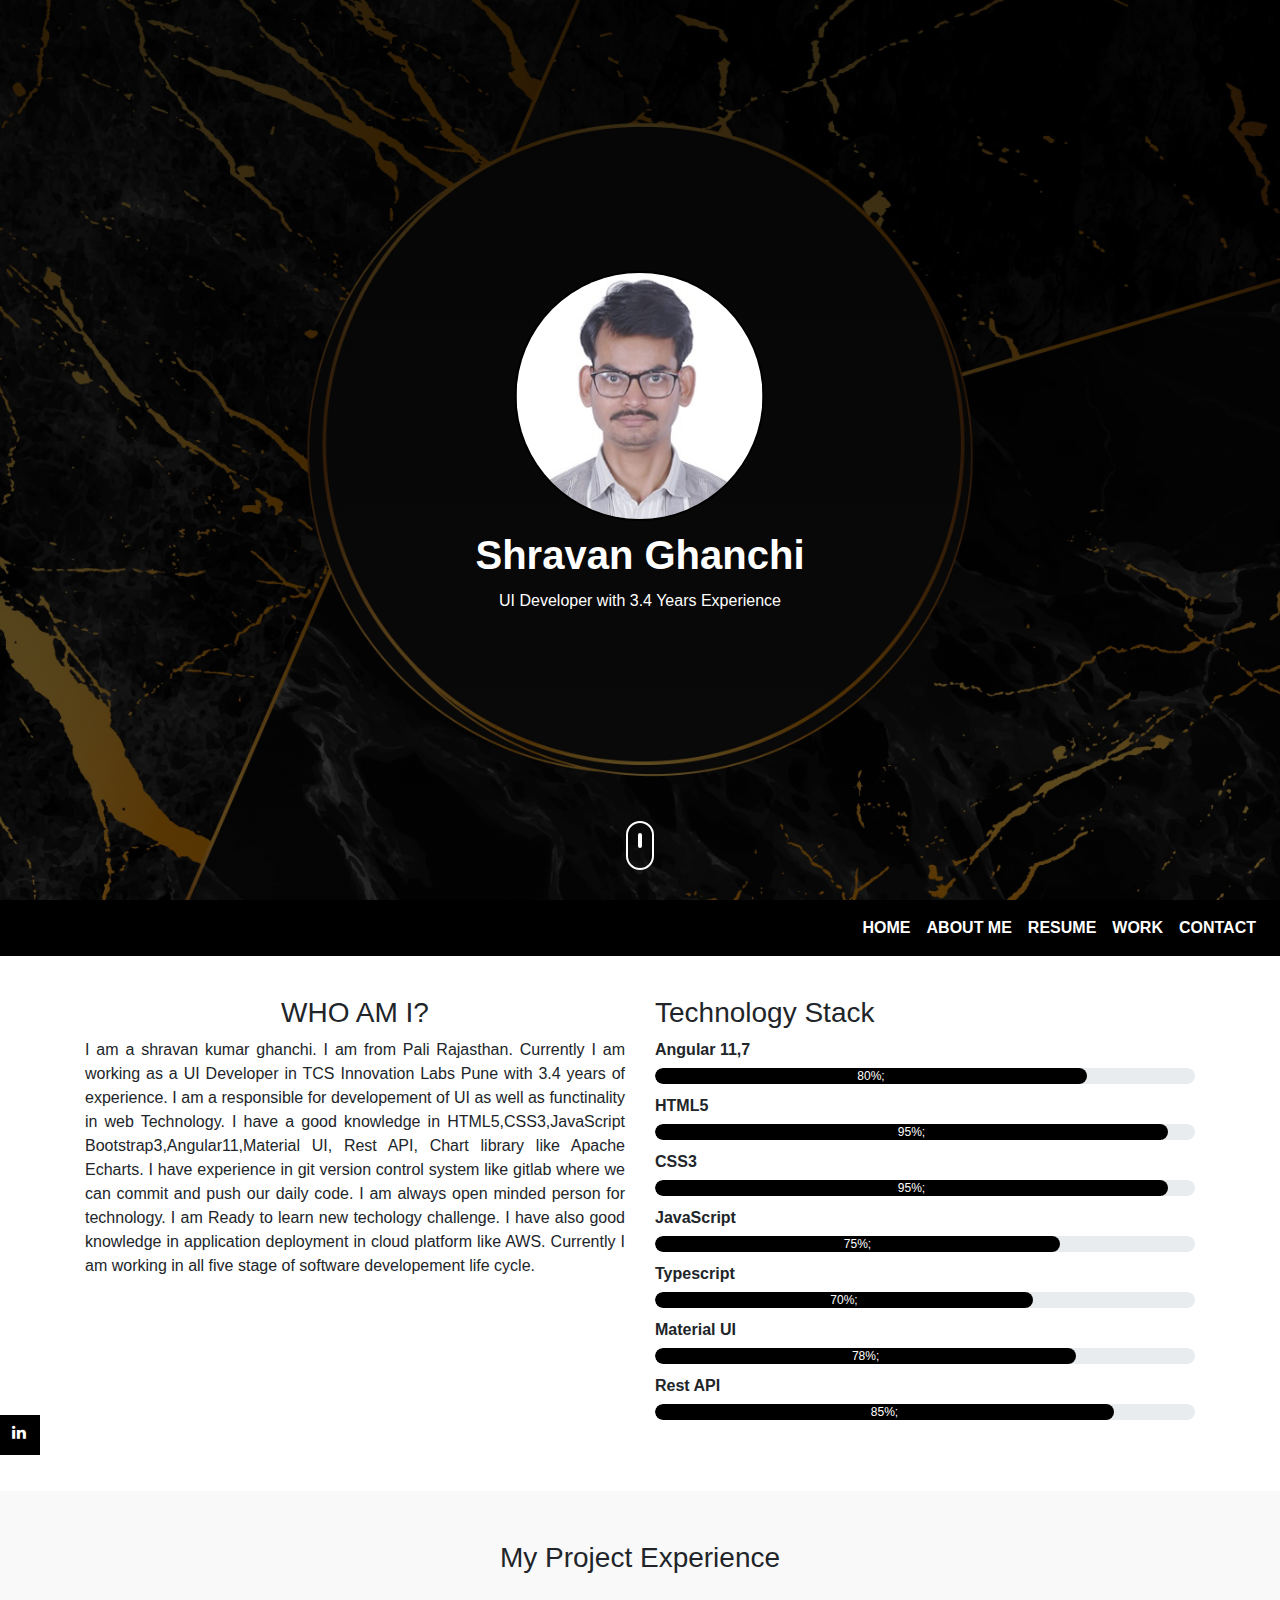
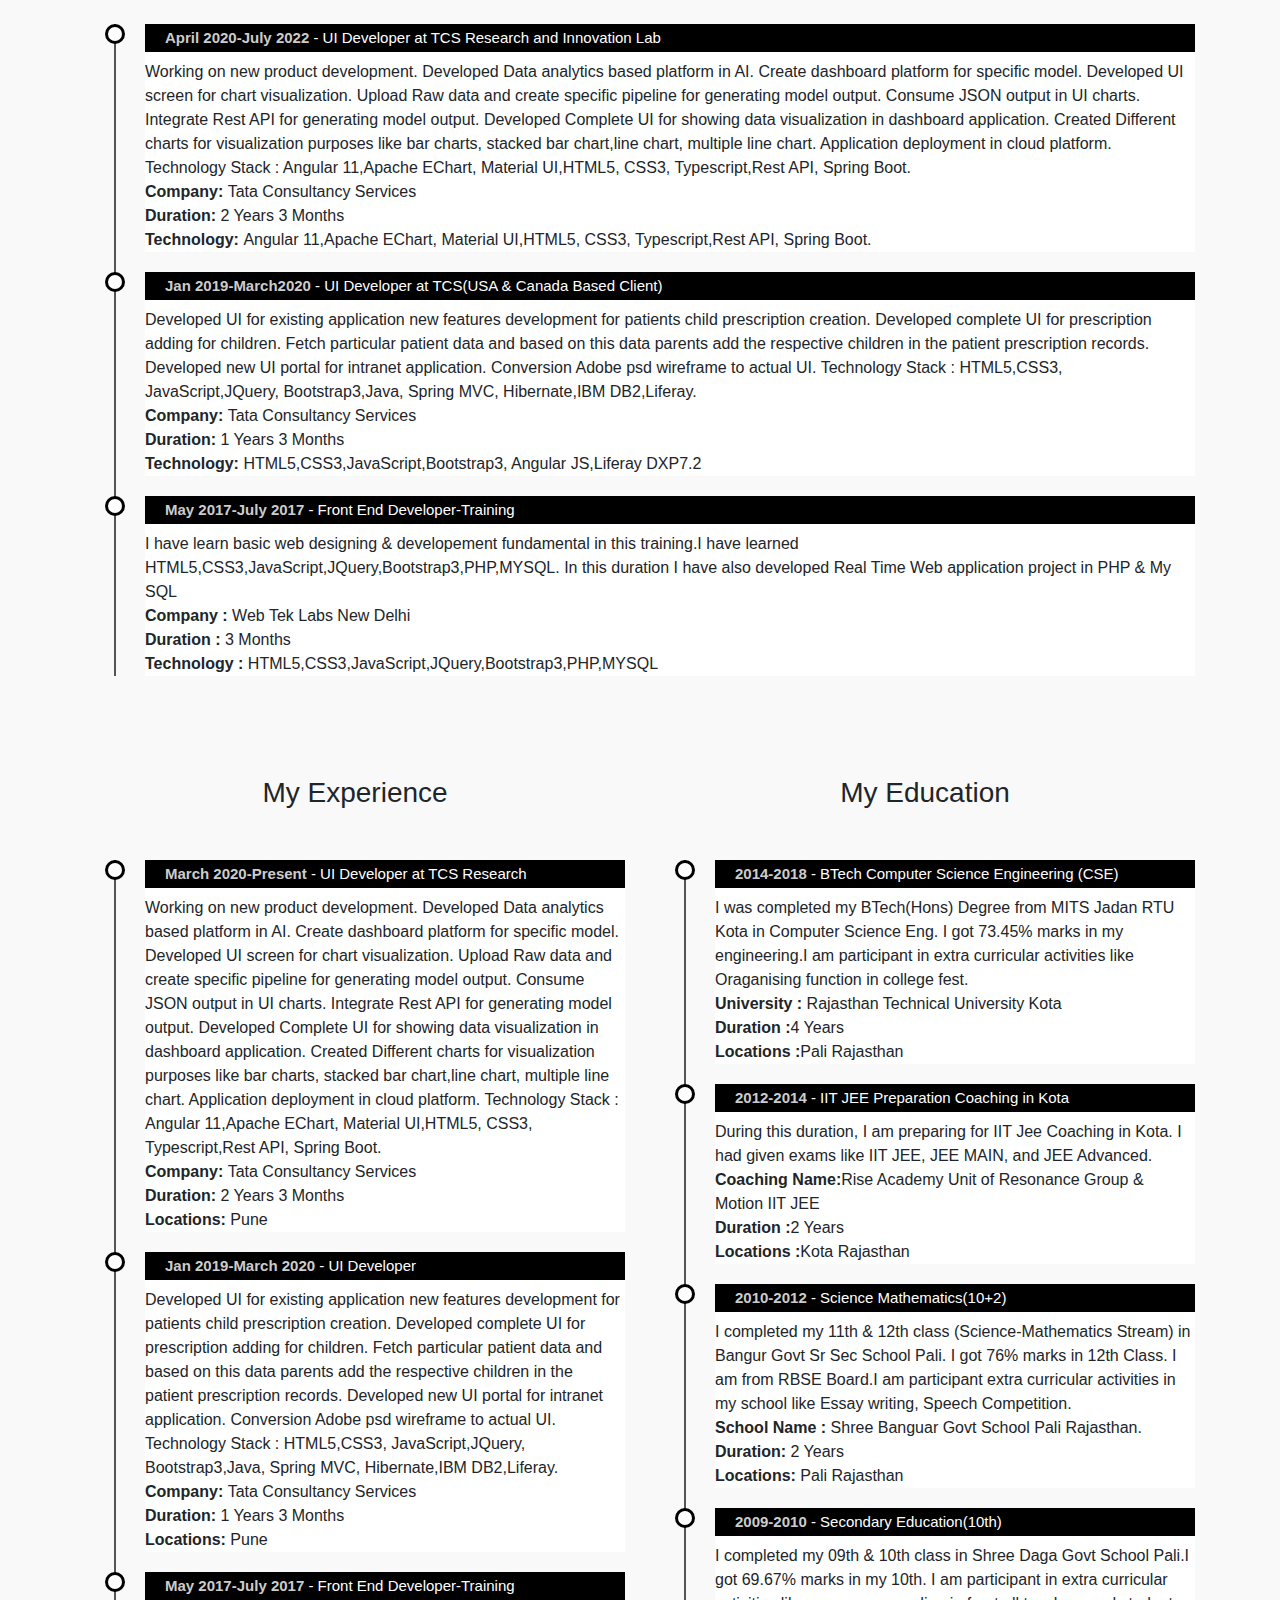
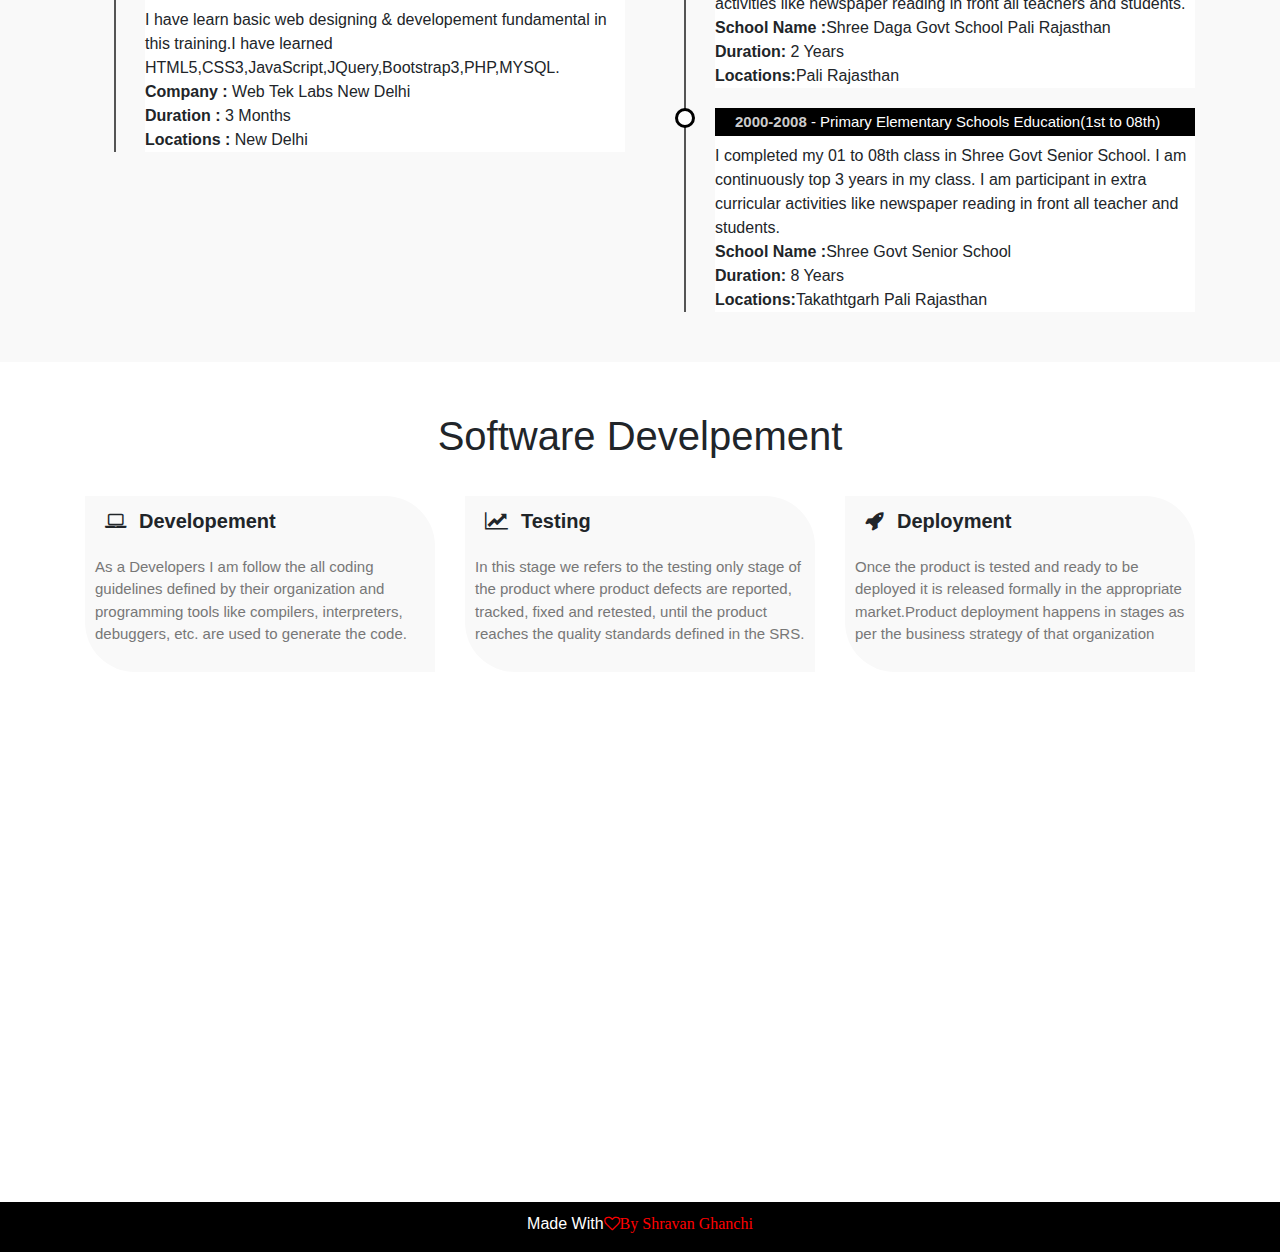
==== commit 8f45f586: "remove unused code" ====
--- a/index.html
+++ b/index.html
@@ -208,13 +208,6 @@
 						<b>Locations: </b>Pune<br></p>
 						</li>
 						<li>
-				       <h4><span>June 2018-December 2018</span> - Front End Developer-Intern </h4>
-				        <p>Design & Developed Website Frontend Technology.I am responsible for convert psd to HTML5 conversion.Design Responsive web Design in all Screen.<br>
-						<b>Company: </b>Jaipur Based Startup<br>
-						<b>Duration: </b>6 Months<br>
-						<b>Locations: </b>Jaipur<br></p>
-						</li>
-						<li>
 				       <h4><span>May 2017-July 2017</span> - Front End Developer-Training  </h4>
 				        <p>I have learn basic web designing & developement fundamental in this training.I have learned HTML5,CSS3,JavaScript,JQuery,Bootstrap3,PHP,MYSQL.<br>
 						<b>Company :</b> Web Tek Labs New Delhi<br>
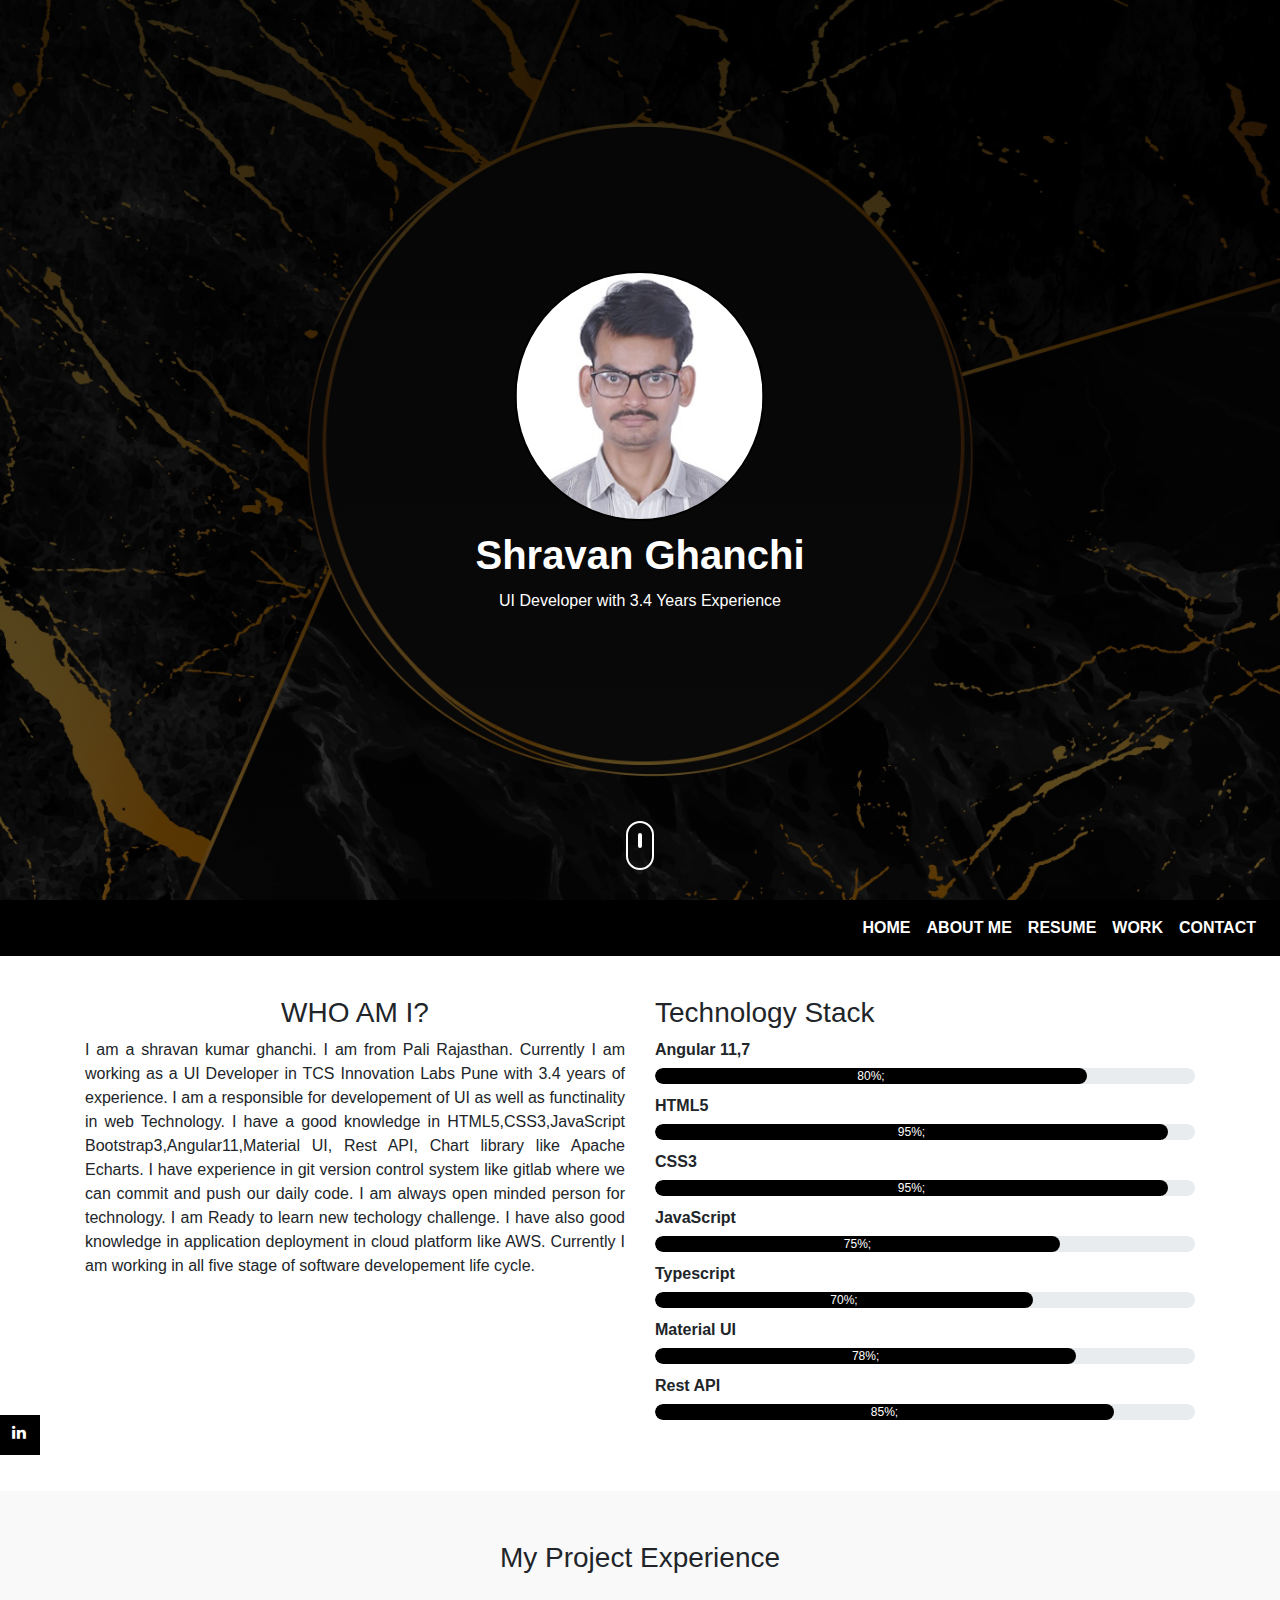
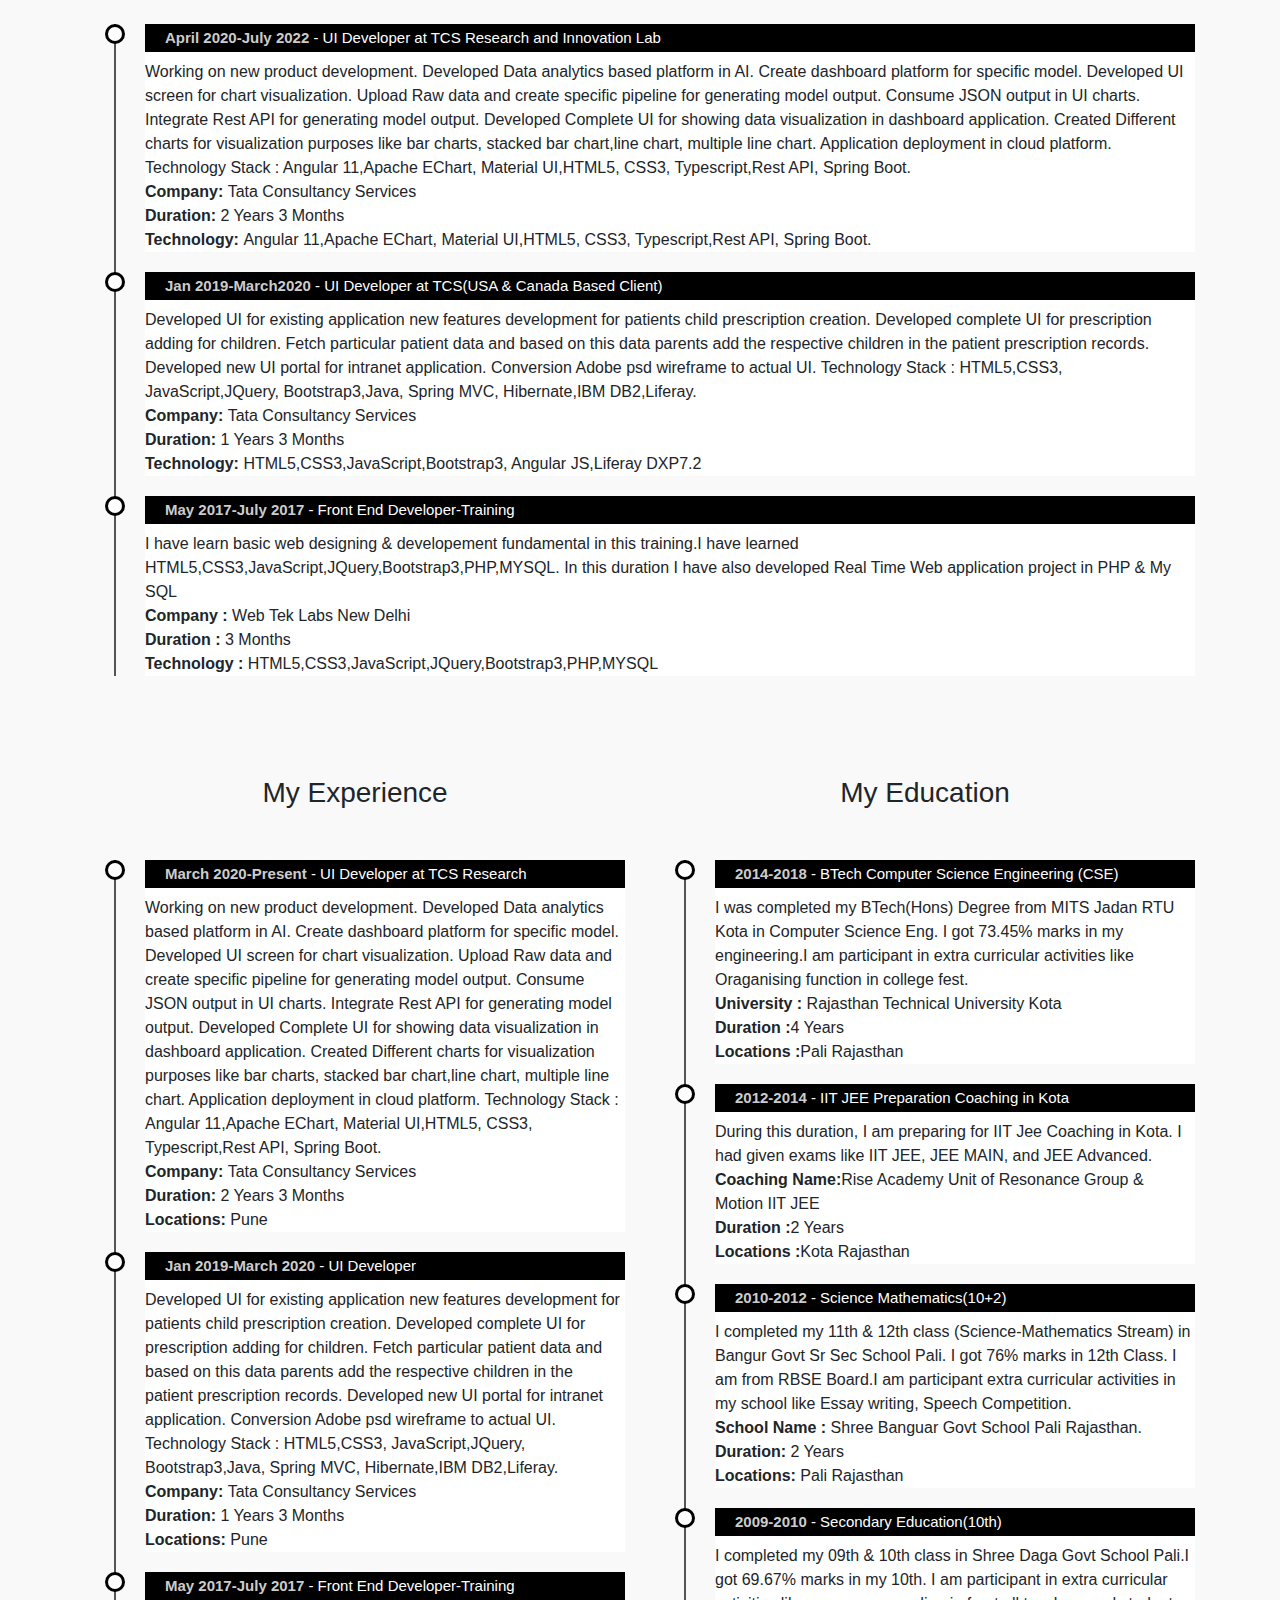
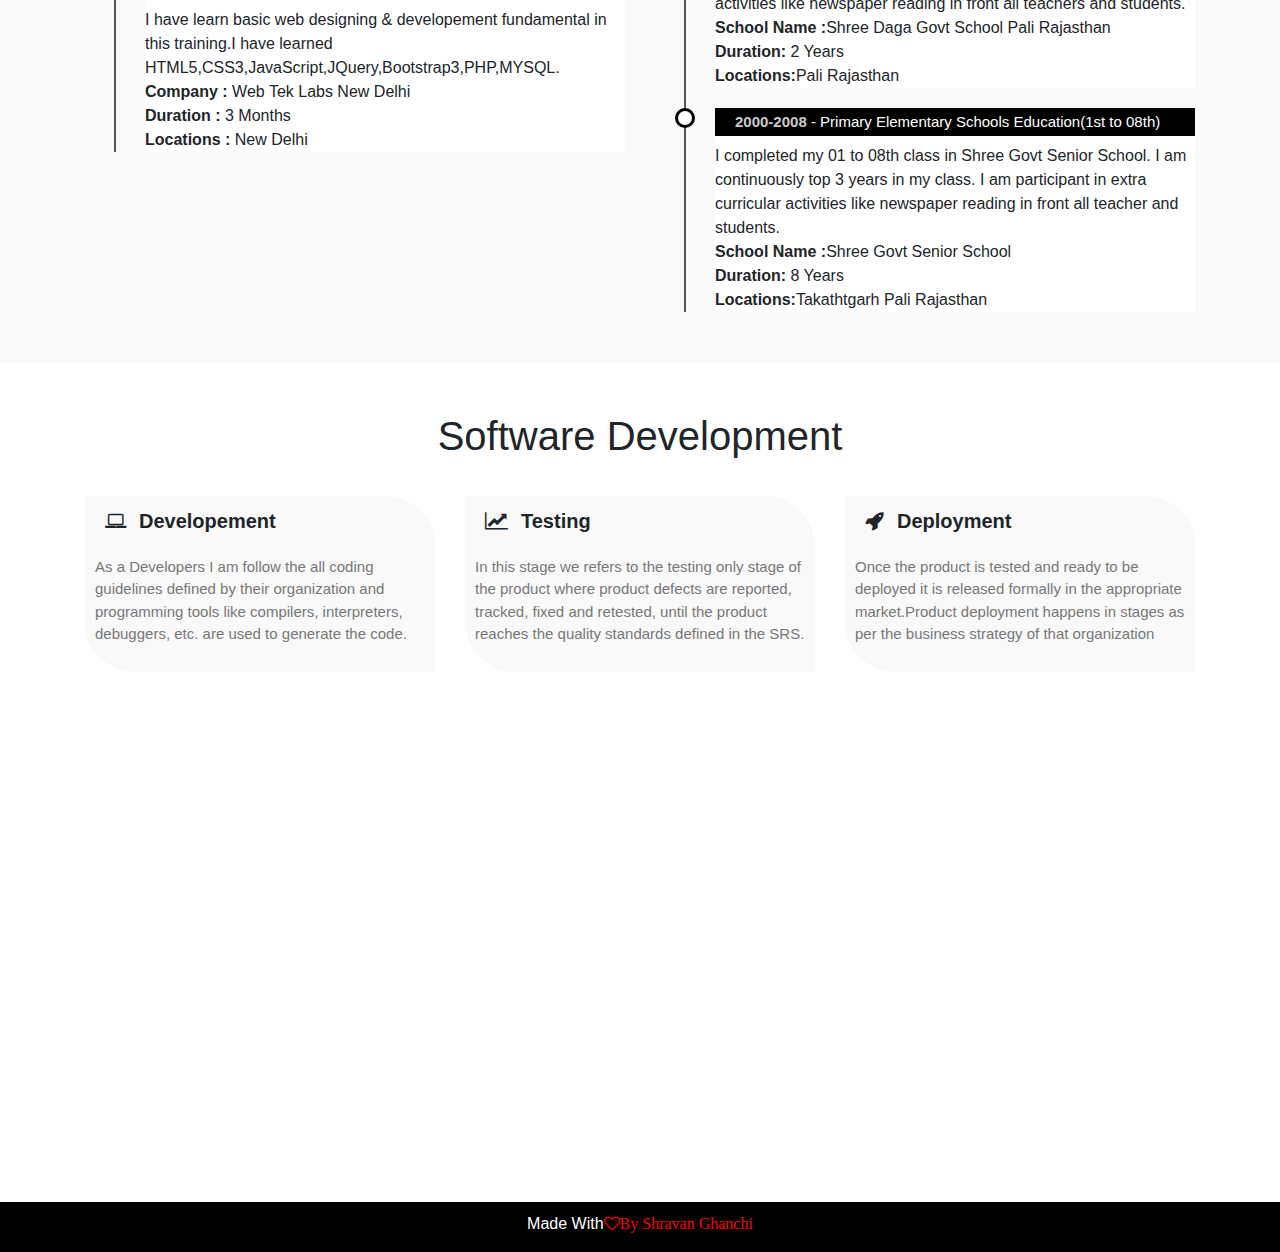
==== commit 8463e6ab: "update in development" ====
--- a/index.html
+++ b/index.html
@@ -271,7 +271,7 @@
 <!----------------SERVICE--------------------->
 	<div class="service" id="work">
 	<div class="container">
-	<h1 class="text-center">Software Develpement</h1>
+	<h1 class="text-center">Software Development</h1>
 	<p class="text-center"></p>
 	<div class="row">
 		<div class="col-md-4"> 
@@ -326,7 +326,7 @@
 			   
 		   </div>
 		   <button type="button"class="btn btn-primary">
-	   <i class="fa fa-download"></i>  <a href="images/Shravan_Ghanchi_Resume.pdf" target="_blank">Resume</a></button>
+	   <i class="fa fa-download"></i>  <a href="images/Shravan_Ghanchi_Resume_Git.pdf" target="_blank">Resume</a></button>
 	</button>
 	<!-- <button type="button"class="btn btn-primary">
 	   <i class="fa fa-rocket"></i>Hire Me</button>
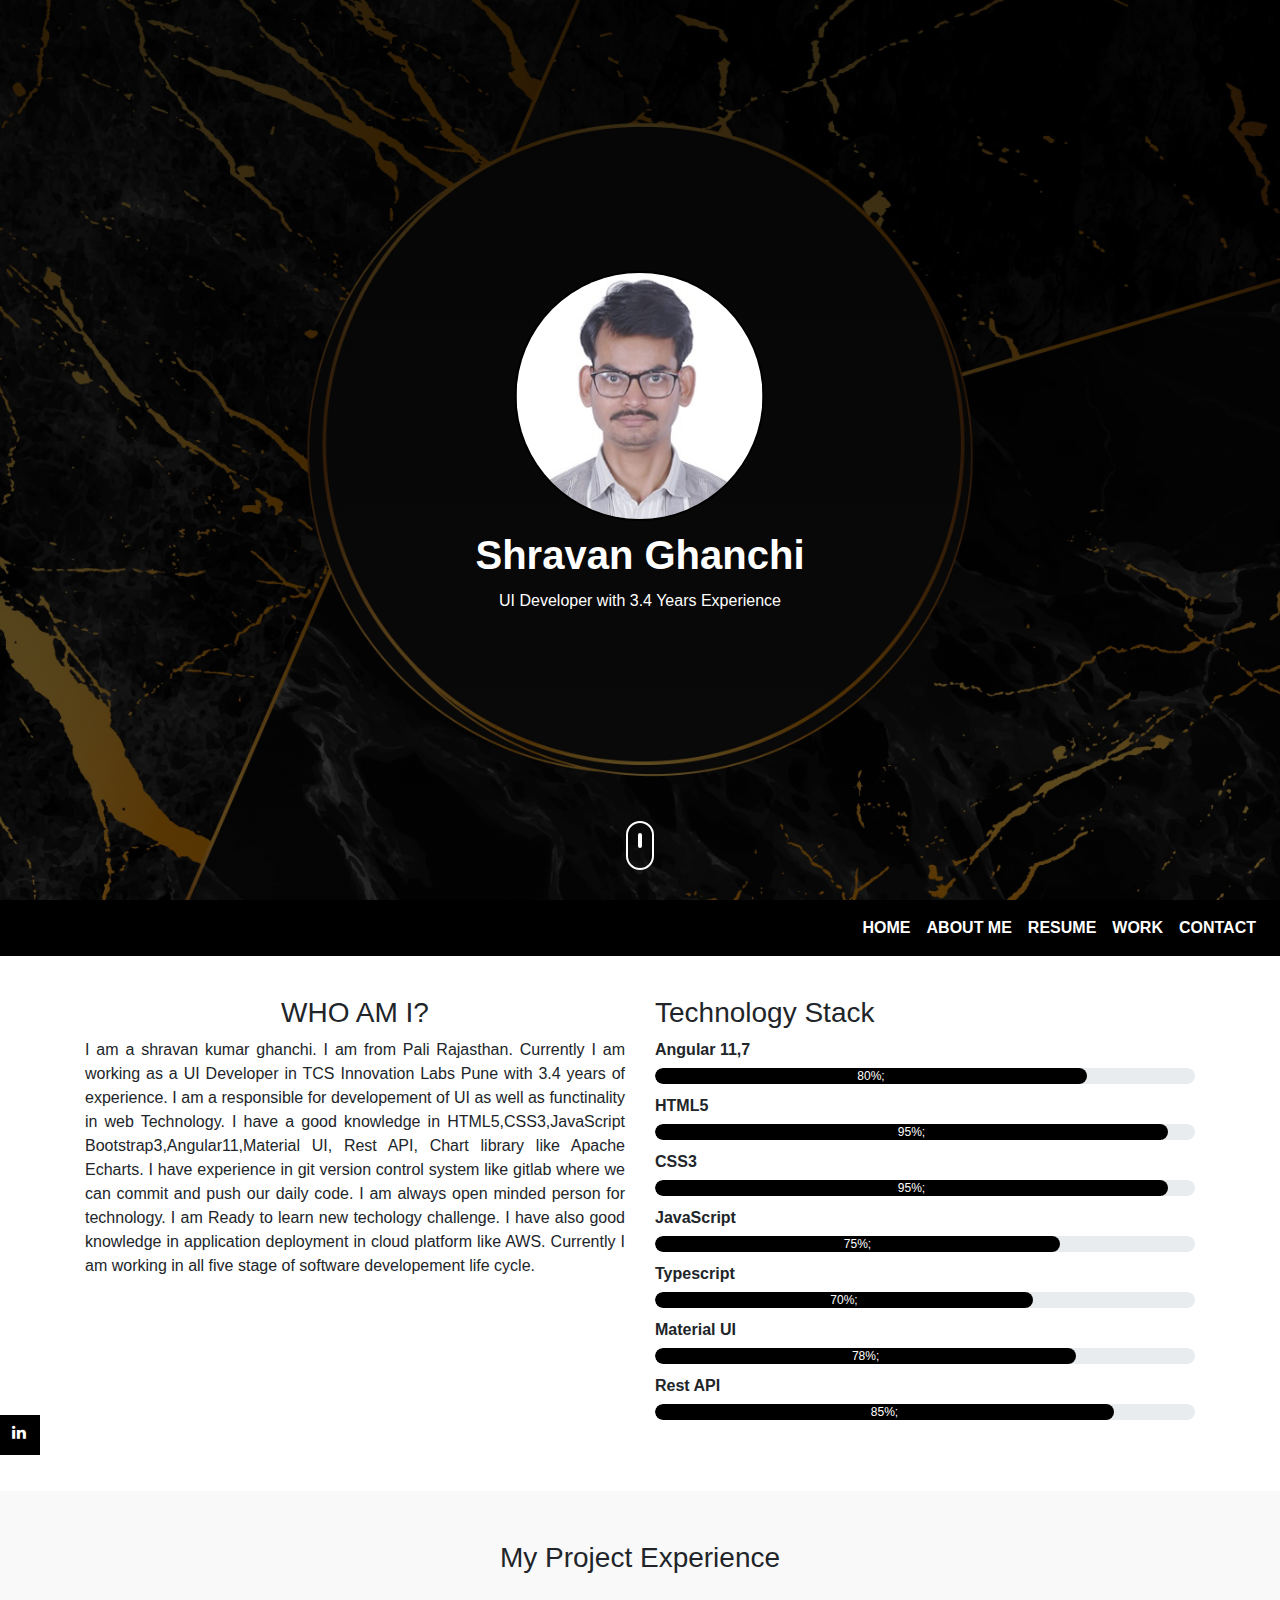
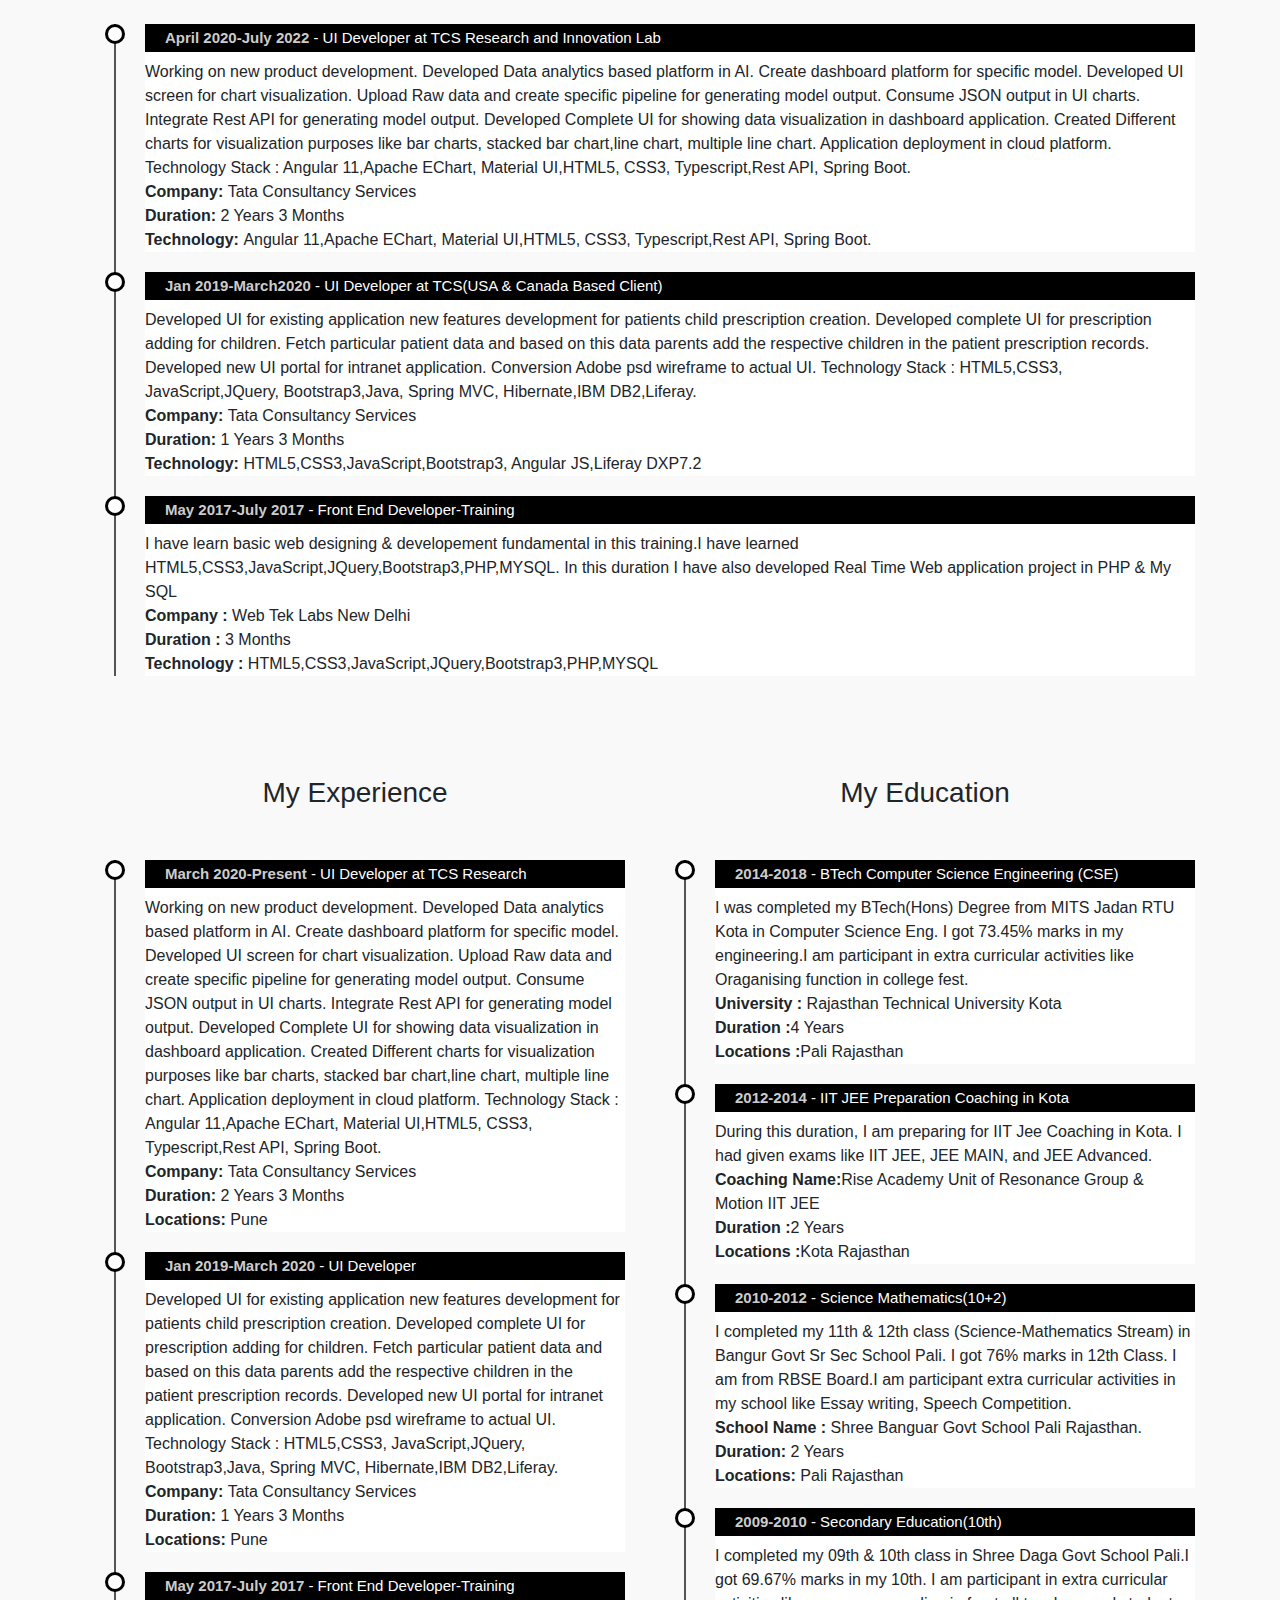
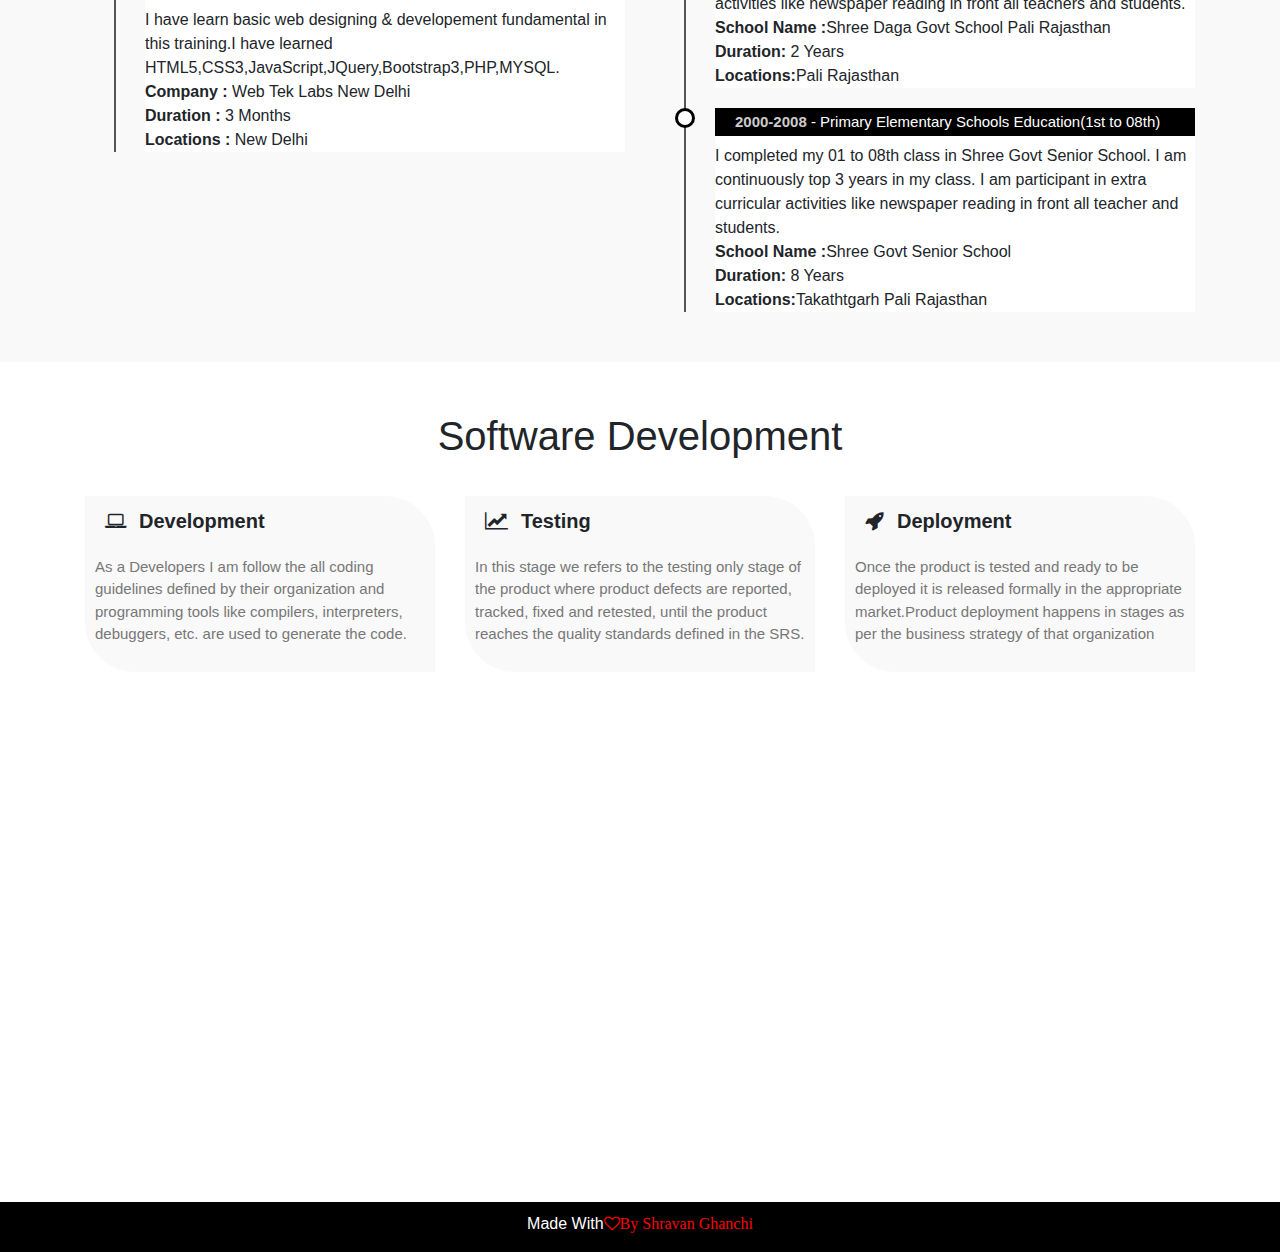
==== commit a00fbf69: "updation in content" ====
--- a/index.html
+++ b/index.html
@@ -276,7 +276,7 @@
 	<div class="row">
 		<div class="col-md-4"> 
 			<div class="service-box">
-			   <i class="fa fa-laptop"></i><span>Developement</span>
+			   <i class="fa fa-laptop"></i><span>Development</span>
 			   <p>As a Developers I am follow the all coding guidelines defined by their organization and programming tools like compilers, interpreters, debuggers, etc. are used to generate the code.</p>
 			</div>
 			
